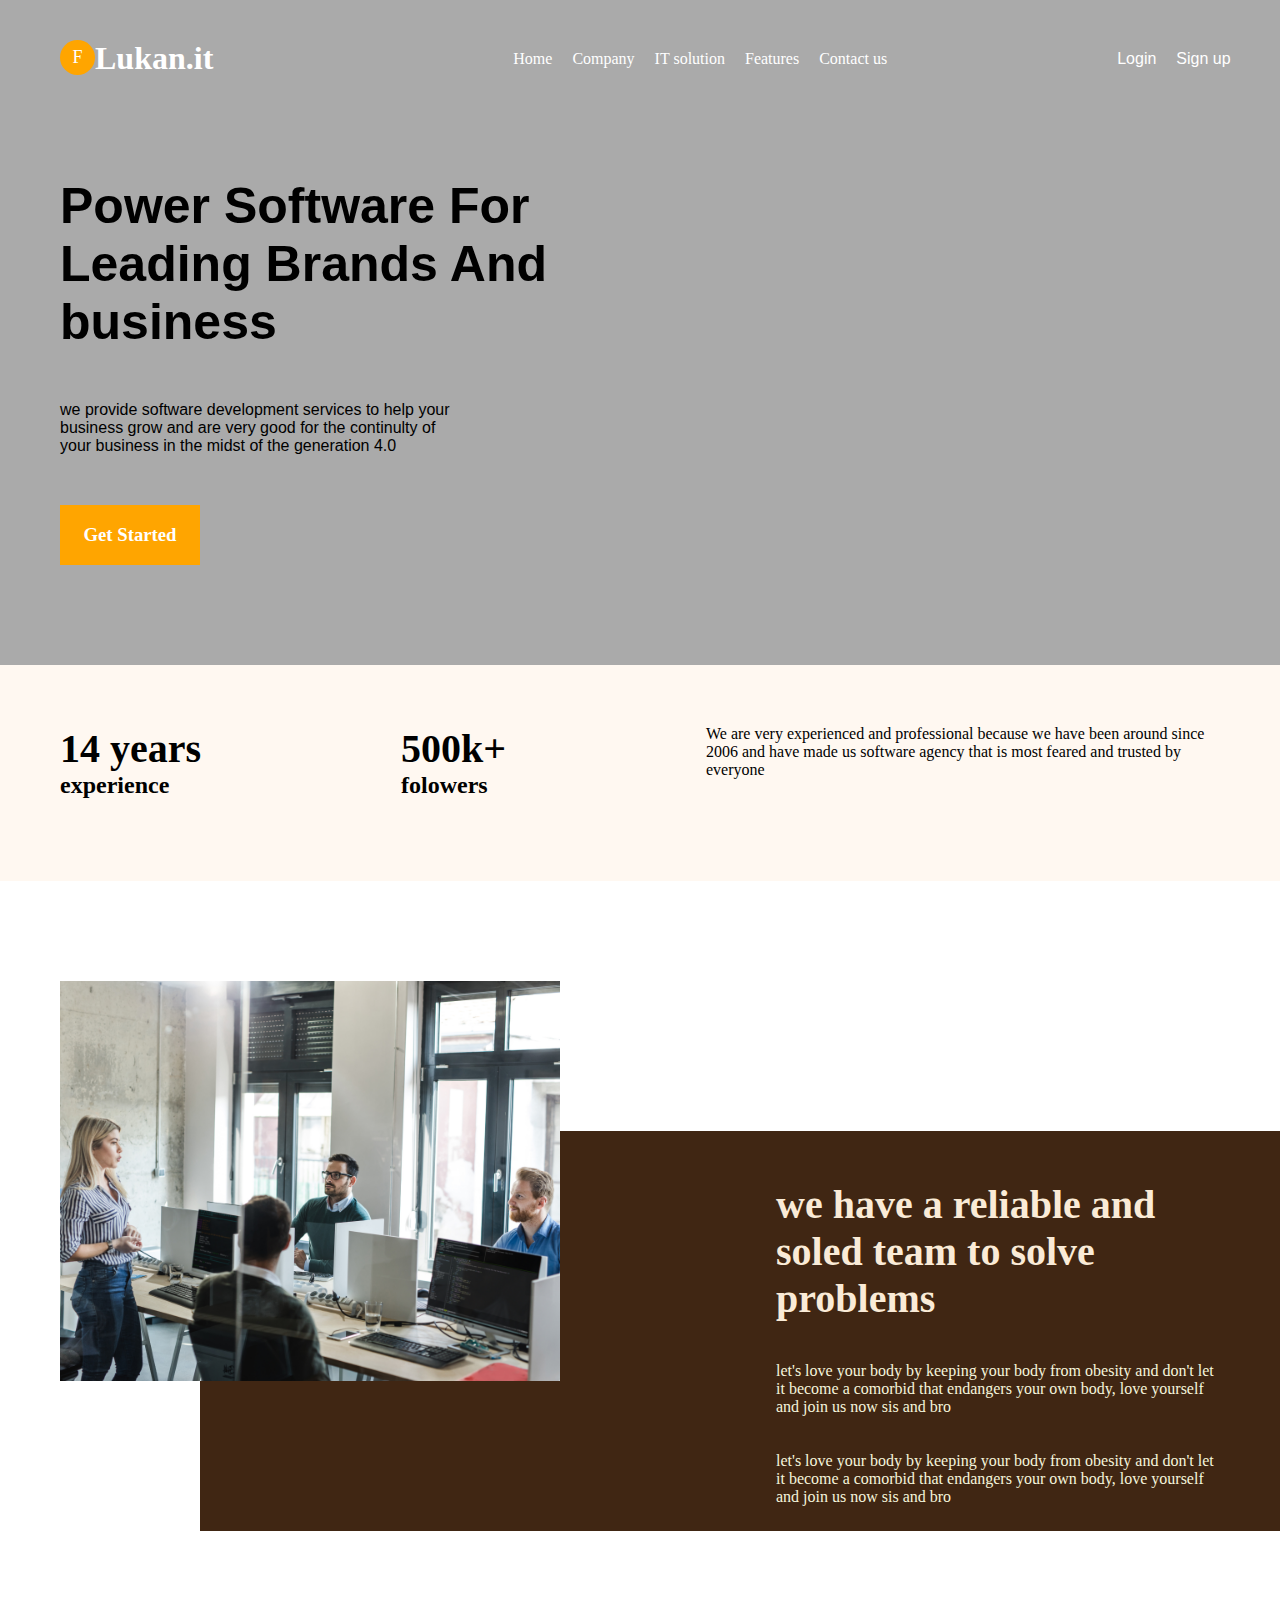
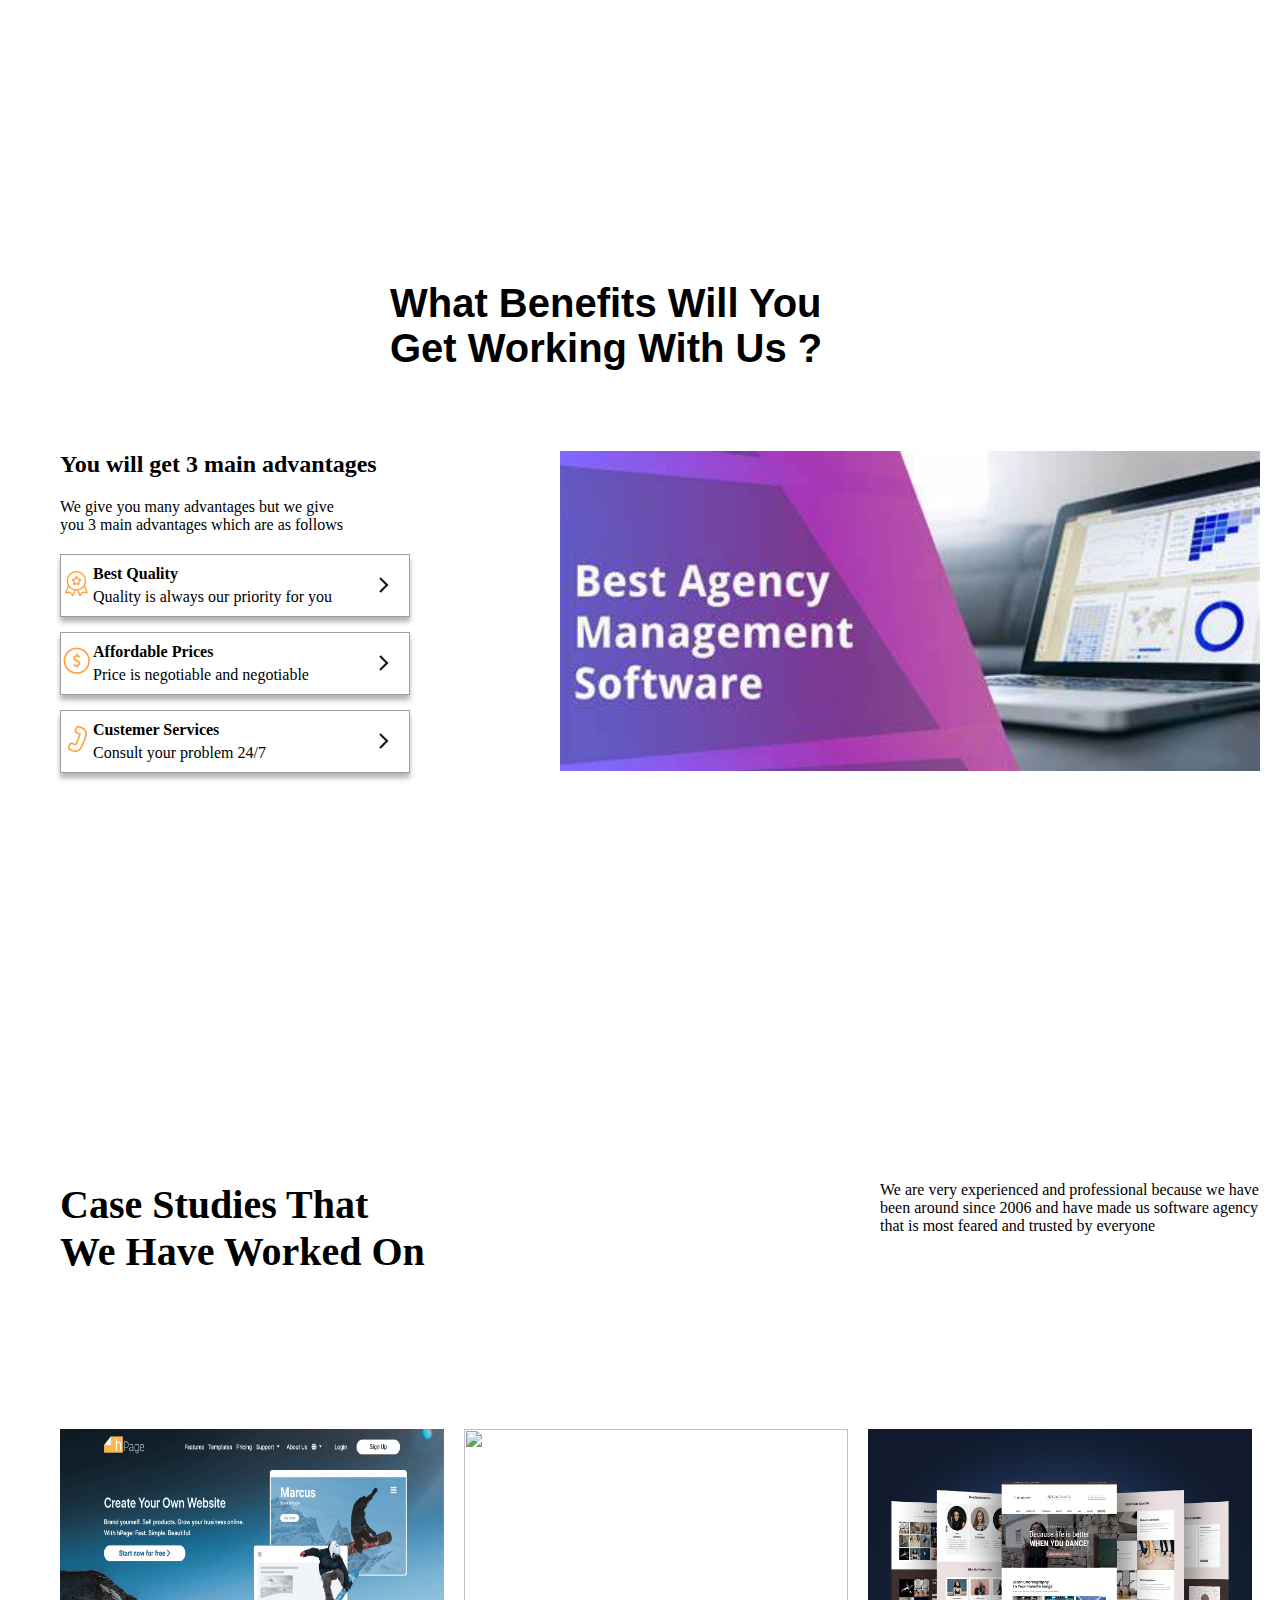
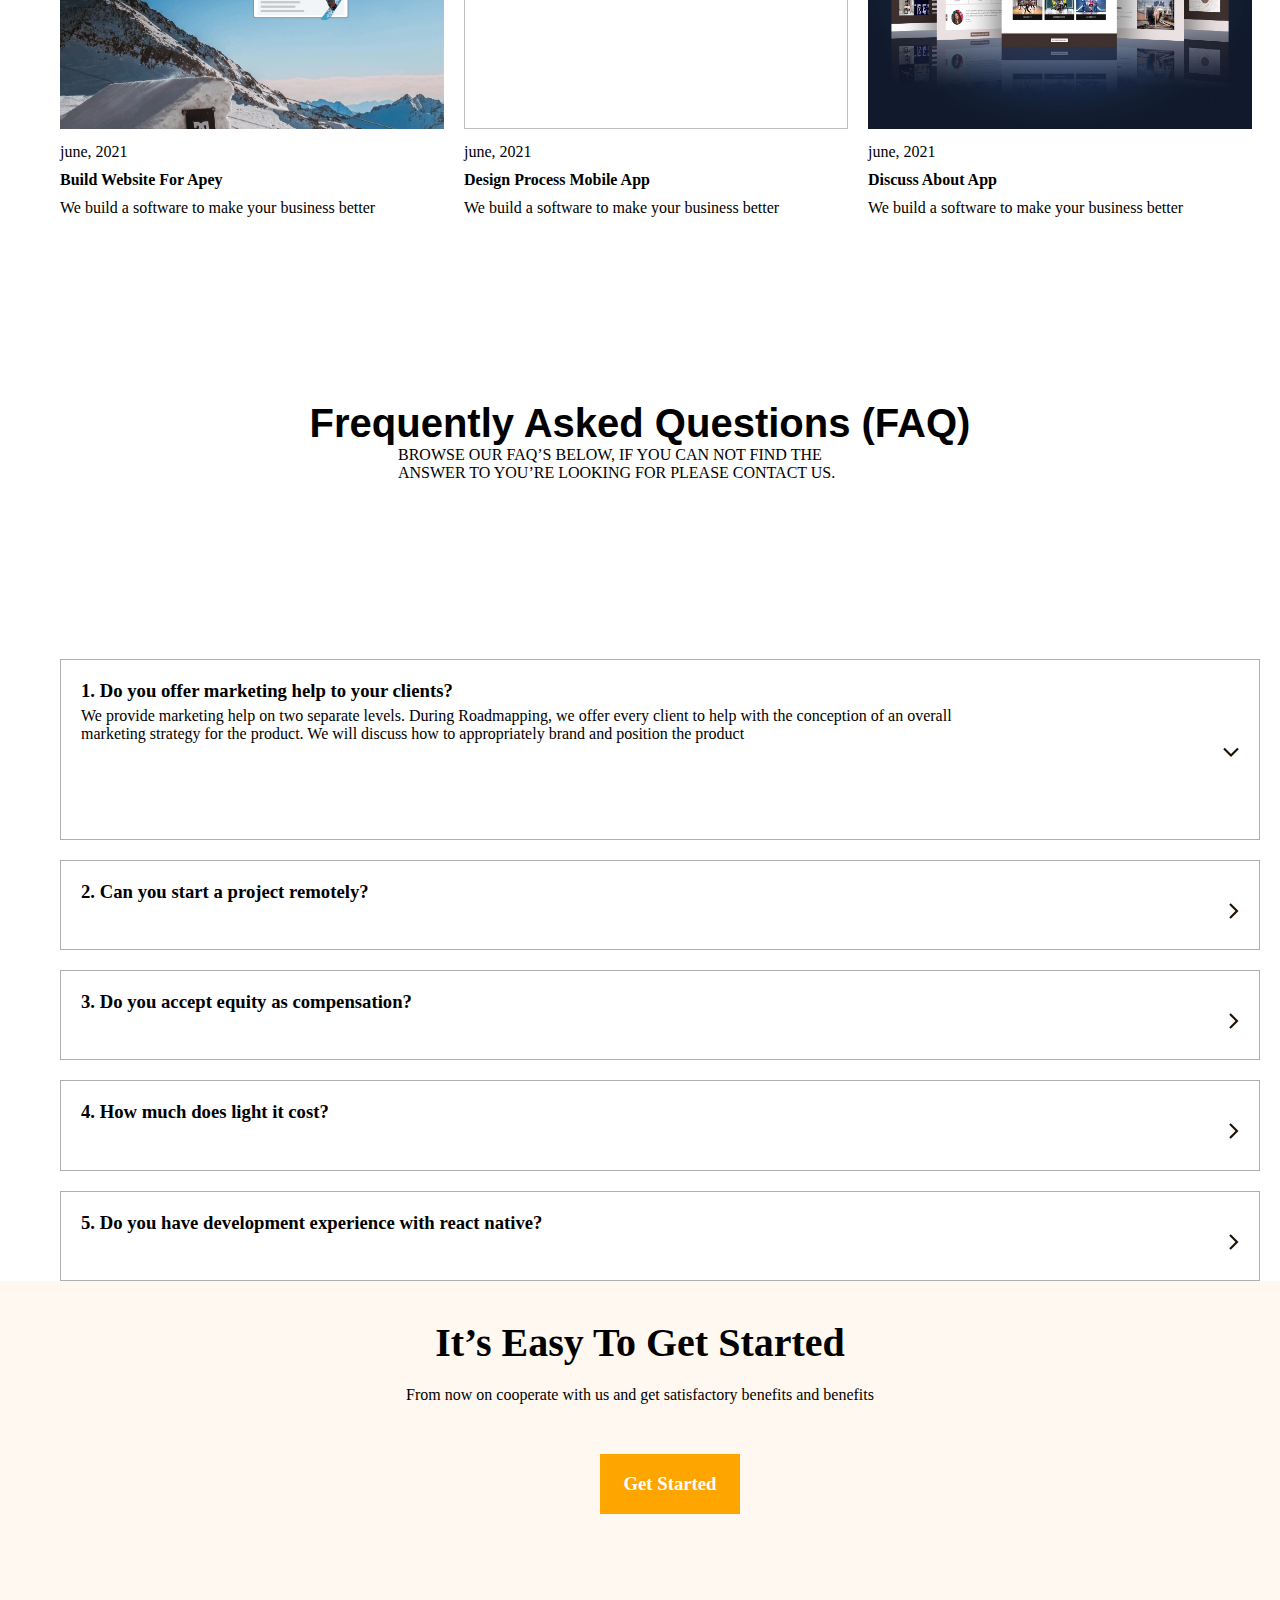
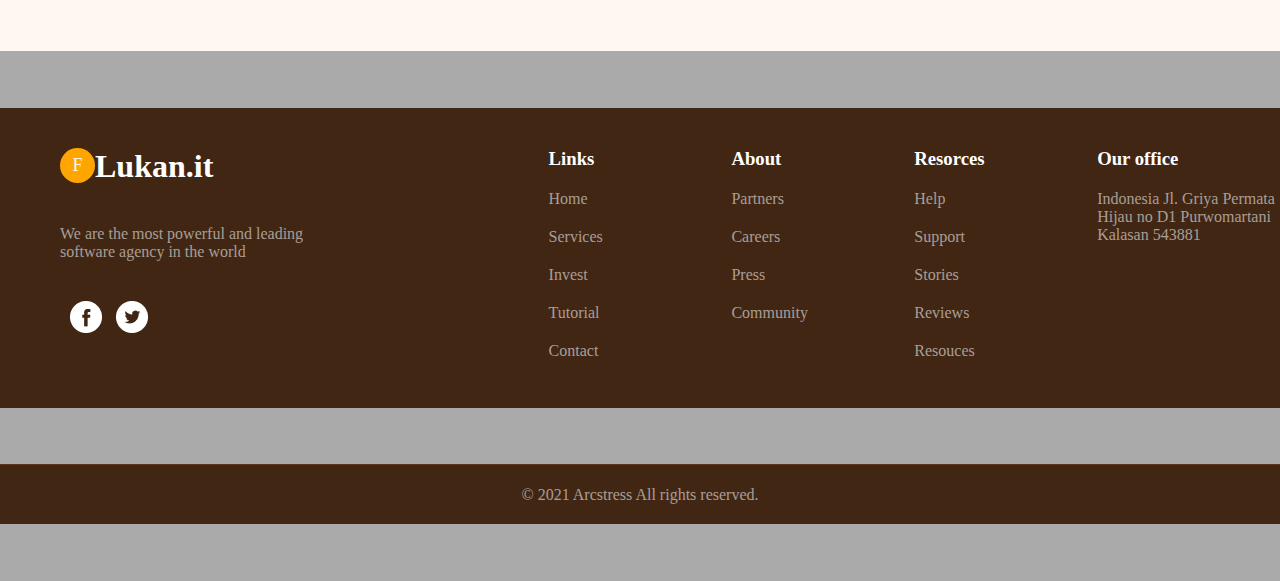
==== index.html @ 7aea6459 "create Software Agency Landing Page" ====
<!DOCTYPE html>
<html lang="en">
<head>
    <meta charset="UTF-8">
    <meta http-equiv="X-UA-Compatible" content="IE=edge">
    <meta name="viewport" content="width=device-width, initial-scale=1.0">
    <title></title>
    <link rel="stylesheet" href="style.css">
</head>
<body>
  <header>
    <div class="header">
       <div class="logo">  
           <div> <a href="">F</a></div>
          <a href=""><h1>Lukan.it</h1></a>
       </div>
        <div class="nav">
          <nav>
            <div>
              <ul>
                <a href=""><li>Home</li></a>
                <a href=""><li>Company</li></a>
                <a href=""><li>IT solution</li></a>
                <a href=""><li>Features</li></a>
                <a href=""><li>Contact us</li></a>
              </ul>
            </div>
           </nav>
         </div>
             <div class="login">
                  <ul>                    
                    <a href=""><li>Login</li></a>                
                    <a href=""><li>Sign up</li></a>                 
                  </ul>
             </div>
   
   </div>
  </header>
  <section>
     <div class="text">
        <h1>Power Software For Leading Brands And business</h1>
        <p>we provide software development services to help your
            business grow and are very good for the continulty of your business in the midst of the generation 4.0
        </p>
     </div>
     <div class="for-mobile-video">
         <div class="button-started">
            <a href=""><h3>Get Started</h3></a>
         </div>
         <div class="video">
            <a href=""> <h3>Watch video</h3></a>
         </div>
    </div>
  </section>

  <section>
    <div class="info">
      <div>
        <h1>14 years</h1>
        <h2>experience</h2>
      </div>
      <div class="followers">
        <h1>500k+</h1>
        <h2>folowers</h2>
      </div>
      <div>
        <p>
            We are very experienced and professional because we
            have been around since 2006 and have made us software agency that is most feared and trusted by everyone
        </p>
      </div>
   </div>
  </section>

  <!-- page 2 -->
  <section>
   <div class="page-2">
       <div class="first-img">
          <img src="images/Software-Agency.png" alt="agency">
       </div>
     <div class="brown-page">
       <div>
        <h1>
            we have a reliable and soled team to solve problems
        </h1>
        <p>
            let's love your body by keeping your body from obesity and
            don't let it become a comorbid that endangers your own body,
            love yourself and join us now sis and bro
        </p>
        <br>
        <br>
        <p>
            let's love your body by keeping your body from obesity and
            don't let it become a comorbid that endangers your own body,
            love yourself and join us now sis and bro
        </p>
      </div>
    </div>

   </div>
  </section>

<!-- page 3 -->
  <section>
    <div class="page-3">
      <div class="software-image-mobile">
        <img src="images/best agece.jpg" alt="software">
      </div> 
          <div class="title-of-benefits">
            <div>
              <h1>What Benefits Will You Get Working With Us ?</h1>
            </div>
          </div>
        
    <div class="box">  
     
      <div class="advantages">
             <div class="advantages-for-p">
              <h3>You will get 3 main advantages</h3>
              <p>We give you many advantages but we give
                 you 3 main advantages which are as follows</p>
              </div>
          <div >
            <div class="rectagle">
              
                <div>
                <a href=""><img src="images/star.png" alt="star"></a>
                </div>
                <div>
                  <a href="">
                   <h4>Best Quality</h4>
                   <p>Quality is always our priority for you</p>
                  </a>
                </div>
                <div class="vector">
                <a href=""><img src="images/Vector 20.png" alt="vector"></a>
                </div>
              
            </div>
            <div class="rectagle">
              <div>
                <a href=""><img src="images/$.png" alt="$"></a>
              </div>
              <div>
                  <a href="">
                   <h4>Affordable Prices</h4>
                   <p>Price is negotiable and negotiable</p>
                  </a>
              </div>
              <div class="vector">
                <a href=""><img src="images/Vector 20.png" alt="vector"></a> 
              </div>

            </div>

            <div class="rectagle">
              <div>
               <a href=""><img src="images/phone.png" alt="phone"></a>
              </div>
              <div>
                <a href="">
                   <h4>Custemer Services</h4>
                   <p>Consult your problem 24/7</p>
                </a>  
              </div>
              <div class="vector">
                 <a href=""><img src="images/Vector 20.png" alt="vector"></a>
              </div>
            </div>
      </div>
              <div class="software-image">
                   <img src="images/best agece.jpg" alt="software">
              </div>
     </div> 
    </div>
  </section>
<!-- page 4 -->
  <section>
     <div class="page-4">
       <div class="page-4-title">
          <div>
            <h1>Case Studies That We Have Worked On</h1>
          </div>
          <div>
            <p>We are very experienced and professional because we
            have been around since 2006 and have made us software agency that is most feared and trusted by everyone</p>
          </div>
       </div>
      <div class="case-that-worked-on">
          <div>
            <div>
              <img src="images/apey.png" alt="">
            </div>
           <div>
              <p>june, 2021</p>
              <h4>Build Website For Apey</h4>
              <p>We build a software to make your business better</p>
           </div>
         </div>

         <div>
          <div><img src="images/mobileapp.jpg" alt=""></div>
          <div>
             <p>june, 2021</p>
             <h4>Design Process Mobile App</h4>
             <p>We build a software to make your business better</p>
          </div>
        </div>

        <div>
          <div><img src="images/discuss app.jpg" alt=""></div>
          <div>
             <p>june, 2021</p>
             <h4>Discuss About App</h4>
             <p>We build a software to make your business better</p>
          </div>
        </div>
      </div>
     </div>
  </section>
  <!-- page 5 -->
  <section>
       <div class="page-5">
          <div class="page-5-title">
             <h1>Frequently Asked Questions (FAQ)</h1>
             <p>BROWSE OUR FAQ’S BELOW, IF YOU CAN NOT FIND THE ANSWER TO YOU’RE LOOKING FOR PLEASE CONTACT US.</p>
          </div>
          <div class="questions-box">
              <div class="question-1">
                <h3>1. Do you offer marketing help to your clients?</h1>
                <p>We provide marketing help on two separate levels. During Roadmapping, we offer every client to help with the conception
                  of an overall marketing strategy for the product. We will discuss how to appropriately brand and position the product</p>
                  <span>
                    <a href=""><img src="images/Vector 21.png" alt=""></a>
                  </span>
              </div>
              <div class="question-1">
                <h3>2. Can you start a project remotely?</h3>
                 <span>
                  <a href=""><img src="images/Vector 20.png" alt=""></a>
                 </span>               
              </div>
              <div class="question-1">
                <h3>3. Do you accept equity as compensation?</h3>
                <span>
                  <a href=""><img src="images/Vector 20.png" alt=""></a>
                </span>
              </div>
              <div class="question-1">
                <h3>4. How much does light it cost?</h3>
                <span>
                  <a href=""><img src="images/Vector 20.png" alt=""></a>
                </span>
              </div>
              <div class="question-1">
                <h3>5. Do you have development experience with react native?</h3>
                <span>
                  <a href=""><img src="images/Vector 20.png" alt=""></a>
                </span>
              </div>
          </div>
       </div>
  </section>
  <!-- page 6 -->
  <section>
      <div class="page-6">
         <div class="page-6-title">
            <h1>It’s Easy To Get Started</h1>
            <p>
              From now on cooperate with us and get satisfactory
                         benefits and benefits
            </p>
            <div class="button-started">
              <a href=""><h3>Get Started</h3></a>
            </div>
         </div>
         
             <div class="footer">
                <div>
                   <div>
                    <div class="logo-2">                    
                      <div>F</div>
                      <h1>Lukan.it</h1>                  
                    </div>
                    <div class="logo-2-paragraph">
                      <p>We are the most powerful and leading software agency in the world</p>
                     </div> 
                   </div>
                   <div class="social-tag">
                      <img src="images/Facebook.png" alt="">
                      <img src="images/Combined Shape.png" alt="">
                      <img src="" alt="">
                      <img src="" alt="">
                   </div>
                </div>
                <div class="links">
                    <h3>Links</h3>
                    <p>Home</p>
                    <p>Services</p>
                    <p>Invest</p>
                    <p>Tutorial</p>
                    <p>Contact</p>
                </div>
                <div class="about">
                  <h3>About</h3>
                  <p>Partners</p>
                  <p>Careers</p>
                  <p>Press</p>
                  <p>Community</p>
                </div>
                <div class="resorces">
                  <h3>Resorces</h3>
                  <p>Help</p>
                  <p>Support</p>
                  <p>Stories</p>
                  <p>Reviews</p>
                  <p>Resouces</p>
                </div>
                <div class="office-address">
                  <h3>Our office</h3>
                  <p>Indonesia
                    Jl. Griya Permata Hijau no D1 Purwomartani Kalasan 543881</p>
              
                </div>
             </div>   

             <div class="last-footer">
              <p>© 2021 Arcstress All rights reserved.</p>
            </div>
      </div>
    
        
     

  </section>

    
</body>
</html>
---- style.css ----
*{
    margin: 0;
    padding: 0;
    box-sizing: border-box;
}
body {
  background-color: #AAAAAA; 
  overflow-x: hidden;
}

.header {
    position: relative;
    display: flex;
    width: 100%  ;
  
}

.logo div {
    border-radius: 50px ;
    width: 35px;
    height: 35px;
    background-color: orange;
    display: flex;
    justify-content: center;
    align-items: center;
    margin-left: 60px;
    color: #FFF8F1;
    font-size: 18px;
}

.logo {
    display: flex;
    flex-direction: row;
    margin-top: 40px;
    position: relative;
    
}
.logo h1 {
    color: #Ffffff;
  }
  .logo a {
    color: white;
    text-decoration: none;
  }


.nav ul {
    display: flex;
    flex-direction: row;
    margin-top: 50px;
    margin-left: 300px;
    
   
}
.nav li {
    padding-right: 20px;
    list-style: none;
    color: white;  
}
.nav a {
    text-decoration: none;
}

.login {
    display: flex;
    margin-left: 210px;
}
.login li {
    padding-right: 20px;
    list-style: none;
    color: white;
    font-family:Verdana, Geneva, Tahoma, sans-serif;
    
}
.login a {
    text-decoration: none;
}
.login  ul {
    display: flex;
    flex-direction: row;
    margin-top: 50px;    
}

.text h1 {
    display: flex;
    font-size: 50px;
    font-family:Arial, Helvetica, sans-serif ;
    width: 550px ;
    margin-left: 60px;
    margin-top: 100px;
}
.text p {
    width: 400px;
    margin-left: 60px;
    margin-top: 50px;
    font-family: Arial, Helvetica, sans-serif;
}
.button-started {
     width: 140px;
     height: 60px;
     background-color: orange;
     display: flex;
     justify-content: center;
     align-items: center;
     margin-top: 50px;
     margin-left: 60px;
     text-decoration: none;
     margin-bottom: 100px;    
}
.button-started a {
    text-decoration: none;
}
.button-started h3 {
    color: white;
}
.video {
    display: none;
}

.info {
    display: flex;
    flex-direction: row;
    justify-content: space-between;
    padding-left: 60px;
    padding-top: 60px;
    width: 100%;
    background-color: #FFF8F1;
    padding-bottom: 60px;
    flex-wrap: wrap;
}
.info h1 {
    font-size: 40px;
    font-weight: bolder;
}


.info p {
    width: 514px;
    height: 96px;
    margin-right: 60px;
}

/*page 2*/

.page-2 {
   
    height: 100vh;
    display: flex;
    position: relative;
    background-color:white;
}


.first-img img {
    width: 500px;
    height: 400px;
    position: absolute;
    margin-left: 60px;
    margin-top: 100px;
    object-fit: cover;
   
}
.brown-page {
    width: 100%;
    height: 400px;
    background-color: #402613;
    display: flex;
    justify-content: flex-end;
    margin-top: 250px;
    margin-left: 200px;  
}
.brown-page div {
    width:444px;
    margin-right: 60px;
}
.brown-page h1 {
    font-size: 40px;
    font-weight: bold;
    margin-top: 50px;
    color: antiquewhite;
    margin-bottom: 40px;
}
.brown-page p {
    color: beige;
}

/*page 3*/
.page-3  {
   position: relative;
   display: flex;
   height: 100vh;
   flex-wrap: wrap;
   background-color: white;
   flex-direction: column;
}

.title-of-benefits {
    display: flex;
    justify-content: center;
    width: 100%;
    height: 120px;
}

.title-of-benefits div {
    width: 500px;
    height: 120px;
    margin-top: 100px;

}
.title-of-benefits h1 {
    font-size:40px;
    font-weight: bold;
    font-family: Arial, Helvetica, sans-serif;
}
.box {
    display: flex;
    flex-direction: row;
}


.software-image {
    display: flex;
    position: absolute;
    margin-left: 500px;
    
}
.software-image img {
    width: 700px;
    height: 320px;
    object-fit: cover;
   
}
.software-image-mobile {
    display: none;
}
.advantages {
    display: flex;
    flex-direction: column;
    width: 400px;
    margin-left: 60px;
    margin-top: 150px;
}
.advantages h3 {
    font-size: 24px;
    width: 400px;
    margin-bottom: 20px;
}

.advantages-for-p {
    width: 300px;
    
    margin-bottom: 20px;
}

.rectagle {
    display: flex;
    flex-direction: row;
    border: 1px #9e9e9e solid ;
    margin-bottom: 15px;
    box-shadow: -0px 5px 5px rgba(0, 0, 0, 0.3);
    width: 350px;
    
}
.rectagle a {
    text-decoration: none;
}
.rectagle img {
    margin-top: 12px;
}
.vector {
    width: 100%;
    display: flex;
    justify-content: flex-end;
    margin-top: 10px;
    margin-right: 20px;
    
    
}

.rectagle h4{
    padding-top: 10px;
    padding-bottom: 5px;
    color: black;
    
}
.rectagle p {
    padding-bottom: 10px;
    color: black;
    width: 280px ;
}

/*page-4*/

.page-4 {
    position: relative;
    display: flex;
    height: 100vh;
    flex-wrap: wrap;
    background-color: white;
}
.case-that-worked-on img {
   width: 384px;
   height: 300px;
}

.case-that-worked-on{ 
    position: relative;
    display: grid;
    grid-template-columns: 1fr 1fr 1fr;
    grid-auto-rows: minmax(100px, auto);
    grid-gap: 20px;
    margin-left: 60px;
}


.case-that-worked-on p {
    margin-top: 10px;
    margin-bottom: 10px;
}



.page-4-title {
    display: flex;
    flex-direction: row;
    margin-top: 100px;
}

.page-4-title h1 {
    font-size: 40px;
    font-weight: bold;
    width: 370px;
    margin-left: 60px;
}

.page-4-title p {
    width:380px;
    font-size: 16px;
    margin-left: 450px;
}
/*page-5*/
 .page-5 {
    position: relative;
    display: flex;
    height: 100vh;
    flex-wrap: wrap;
    background-color: white;
 }
 
 
 .page-5-title {
    display: flex;
    flex-direction: column;
    justify-content: center;
    align-items: center;
    width: 100%;
    height: 120px;
}

.page-5-title div {
    width: 500px;
    height: 120px;
    margin-top: 100px;

}
.page-5-title h1 {
    font-size:40px;
    font-weight: bold;
    font-family: Arial, Helvetica, sans-serif;
}
.page-5-title p {
    width:484px
}

.questions-box {
    display: grid;
    grid-template-rows: 2fr 1fr 1fr 1fr 1fr;
    grid-auto-rows: minmax(100px, auto);
    grid-gap: 20px;
    margin-left: 60px;
}
.questions-box div {
    border: 1px rgb(175, 175, 175) solid;
    width: 1200px;
}

.question-1 span {
    width: 100%;
    display: flex;
    justify-content: flex-end;
    align-items: center;
    padding-right: 20px;
}

.question-1 p {
    width: 900px;
    margin-left: 20px;
    margin-top: 5px;
    display: flex;
    align-items: center;
}
.question-1 h3{
    margin-left: 20px;
    margin-top: 20px;

}
/*page 6*/
.page-6 {
    position: relative;
    display: flex;
    height: 100vh;
    flex-wrap: wrap;
}

.page-6-title {
    background-color: #FFF8F1;
    width: 100%;
    height: 370px;
    display: flex;
    justify-content: center;
    align-items: center;
    flex-direction: column;
}
.page-6-title h1 {
   font-size: 40px;
   font-weight: bold;
   margin-bottom: 20px;
}

.footer {
    background-color: #402613;
    width: 100%;
    height: 300px;
    display: grid;
    grid-template-columns: 3fr 1fr 1fr 1fr 1fr;
    grid-auto-columns: minmax(100px, auto);
}



.logo-2 div {
    border-radius: 50px ;
    width: 35px;
    height: 35px;
    background-color: orange;
    display: flex;
    justify-content: center;
    align-items: center;
    margin-left: 60px;
    color: #FFF8F1;
    font-size: 18px;
}

.logo-2 {
    display: flex;
    flex-direction: row;
    margin-top: 40px;
    position: relative;
}
.logo-2 p {
    width: 200px;
}
.logo-2 h1 {
  color: #Ffffff;
}
.logo-2-paragraph {
    width: 300px;
    margin-top: 40px;
    margin-left: 60px;
    color: #ffffff8f ;
    margin-bottom: 40px;
}
.social-tag {
    margin-left: 60px;

}
.social-tag img {
    margin-left: 10px;
}


.links , .about, .resorces, .office-address {
    margin-top: 40px;
   

}
.links p ,.about p, .resorces p, .office-address p {
    padding-top: 20px;
    color: #ffffff8f;
}
.links h3 ,.about h3, .resorces h3, .office-address h3 {
    color: #Ffffff;
}

.last-footer {
    display: flex;
    justify-content: center;
    align-items: center;
    background-color: #AAAAAA;
    width: 100%;
    height: 60px;
    background-color: #402613;
    border-top: 1px  #925c3650 solid;
}
.last-footer p {
    color: #ffffff8f;
}

@media (max-width:1064px) {
    .nav {
        display: none;
    }
    .login {
        display: none;
    }
    .for-mobile-video {
        display: flex;
        flex-direction: row;
    }
    .video {
     width: 140px;
     height: 60px;
     border: 2px white solid;
     display: flex;
     justify-content: center;
     align-items: center;   
     margin-left: 60px;
     margin-top: 50px;
     text-decoration: none; 
    }
    .video a {
        text-decoration: none; 
        color: white;
    }
    .text h1 {
        width: 100%;
    }
    .followers {
        margin-right: 60px;
    }
    .info p {
       width: 100%;       
       margin-top:  50px;
    }
    
    .page-2 {
        width: 100%;
    }
    .first-img {
        width: 100%;
        position: absolute;
        display: flex;
        justify-content: center;
       
    }
    .first-img img {       
        width:80% ;
        height: 272px;
        margin-right: 40px;  
    }
    .brown-page  {
        margin-left: 0;
        width: 100%;
        
    }
    .brown-page h1 {
        margin-top: 150px;
        font-size: 28px;
        margin-left: 60px;
        margin-right: 60px;
    
    }
    .brown-page p {
        margin-left: 60px;
    }
    .brown-page p:last-child {
        display: none;
    }

   .title-of-benefits {
     margin-left: 60px;
   }
    .box {
        display: flex;
        flex-direction: column;
    }
    .title-of-benefits  {
        width: 400px ;
    }
   
    .title-of-benefits  h1{
        font-size: 25px;
        margin-top: 100px;
    }
   
    .software-image-mobile{
         width: 100%;
         display: flex;
         margin-left: 60px;
         position: absolute;
         margin-bottom: 400px;
    }
    .software-image-mobile  img{
        width: 80%;
        height: 270px;
        
    }
    .software-image  {
        display: none;
    }
        
    .advantages-for-p h3 {
        display: none;
    }
    .title-of-benefits {
        margin-top: 80px;
        height: 110px;
    }
    .adavantage h3 {
        margin-top: 0px;
    }
    .page-4-title {
        display: flex;
        flex-direction: column;
        margin-top: 30px;
    }
    .page-4-title p {
       margin-left: 60px;
       margin-top: 20px;
       width: 70%;
    }

    
    

}
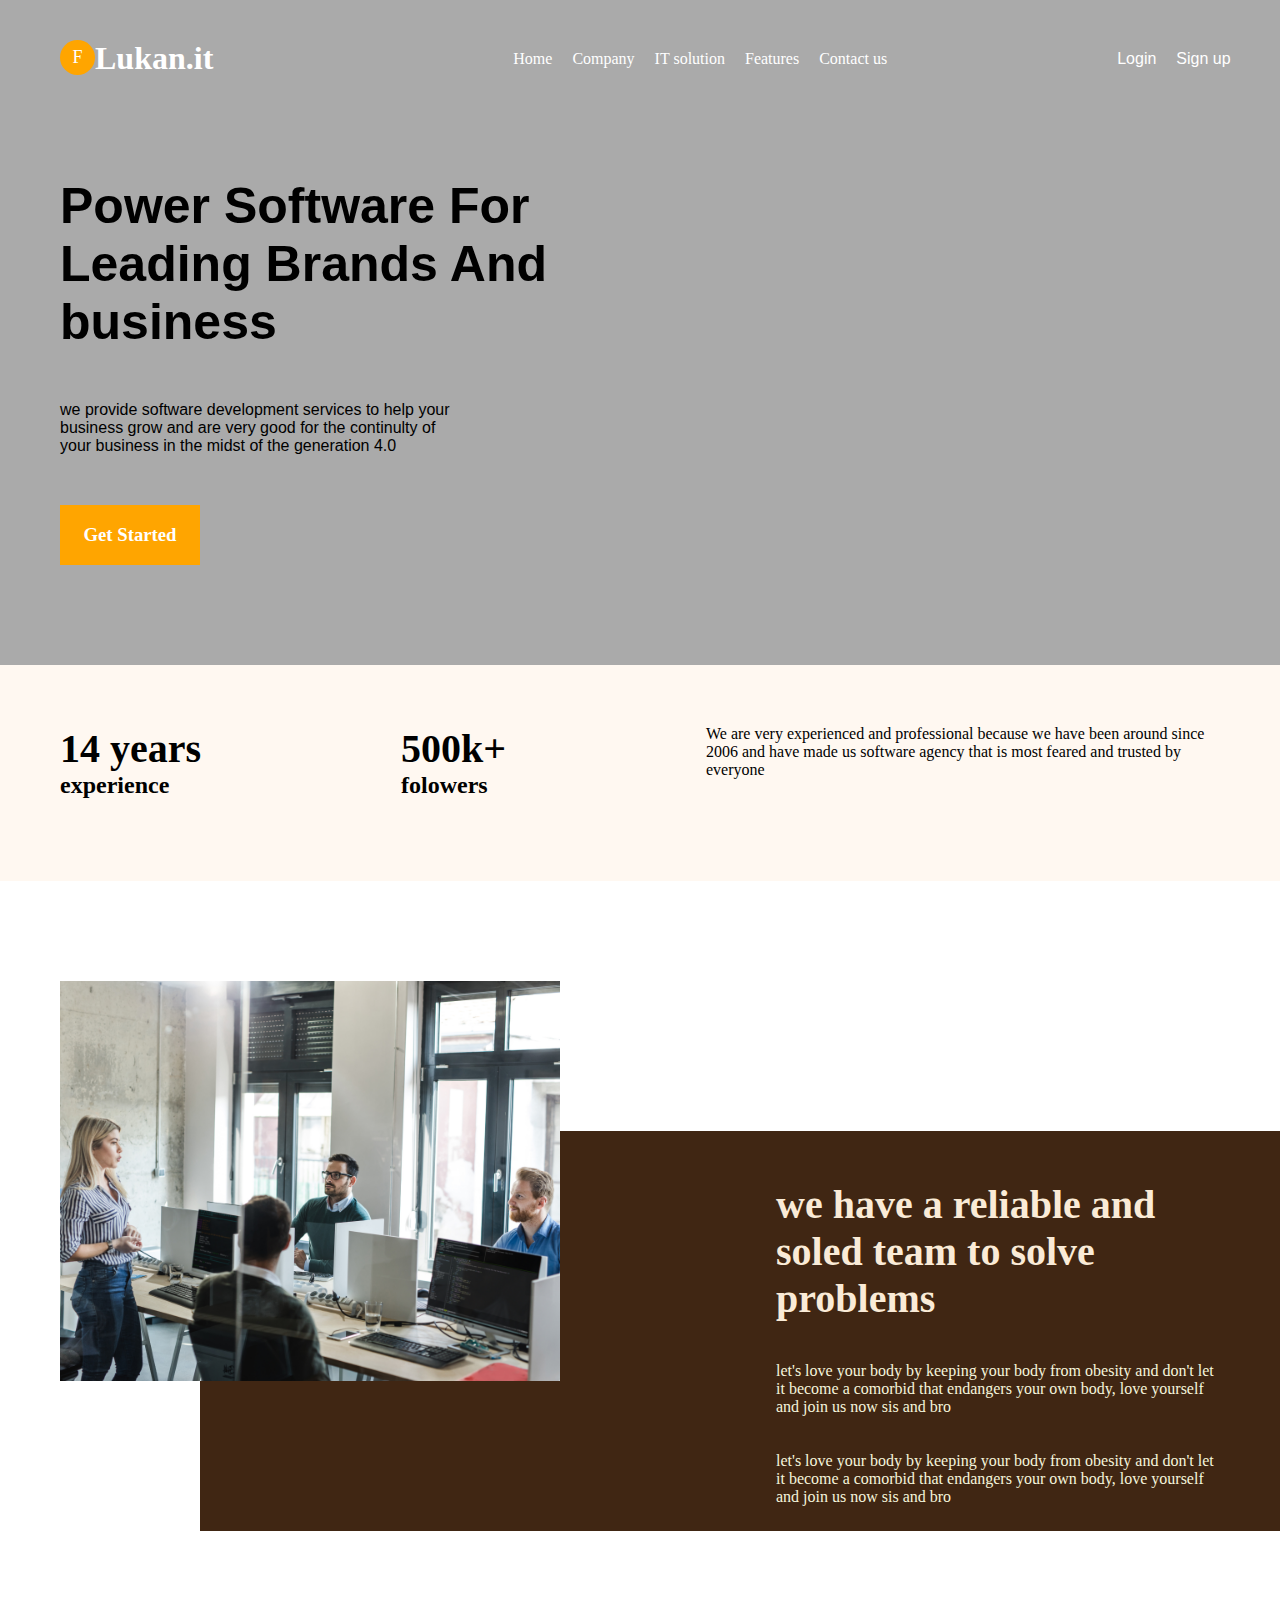
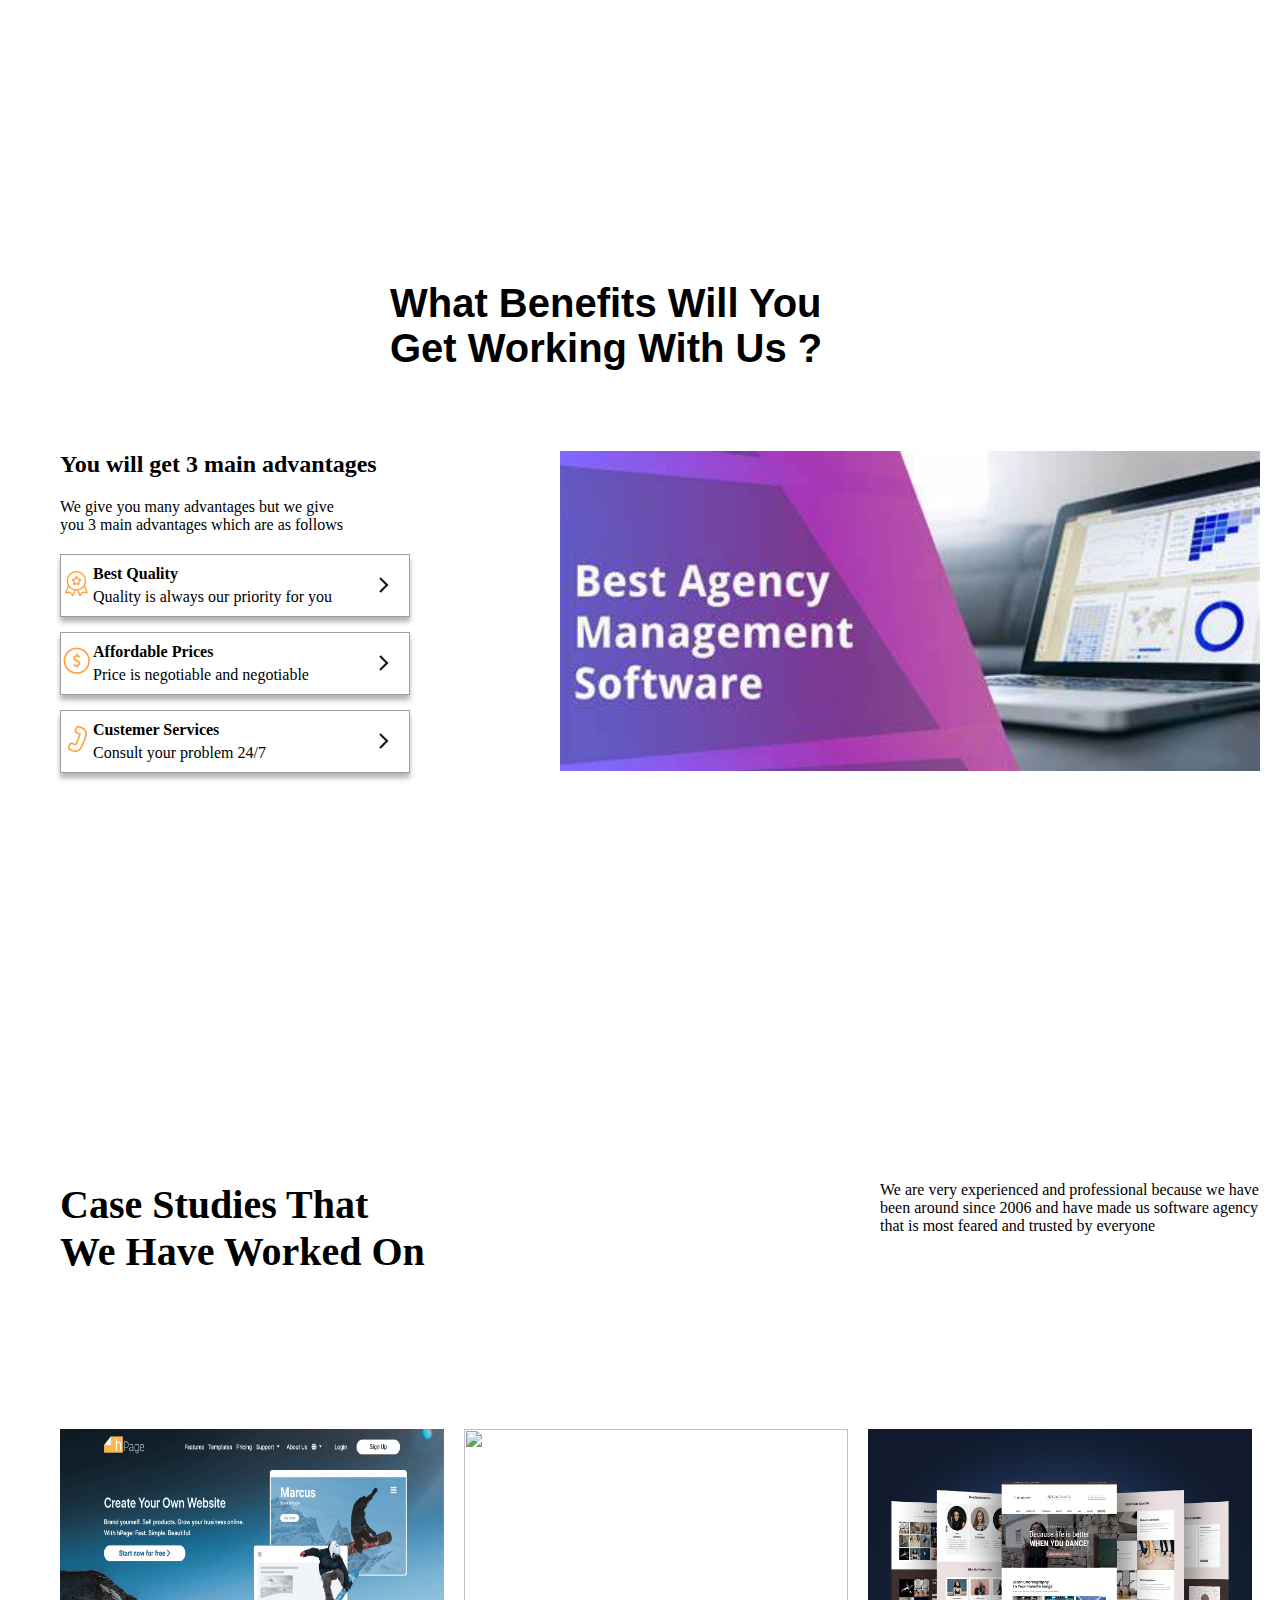
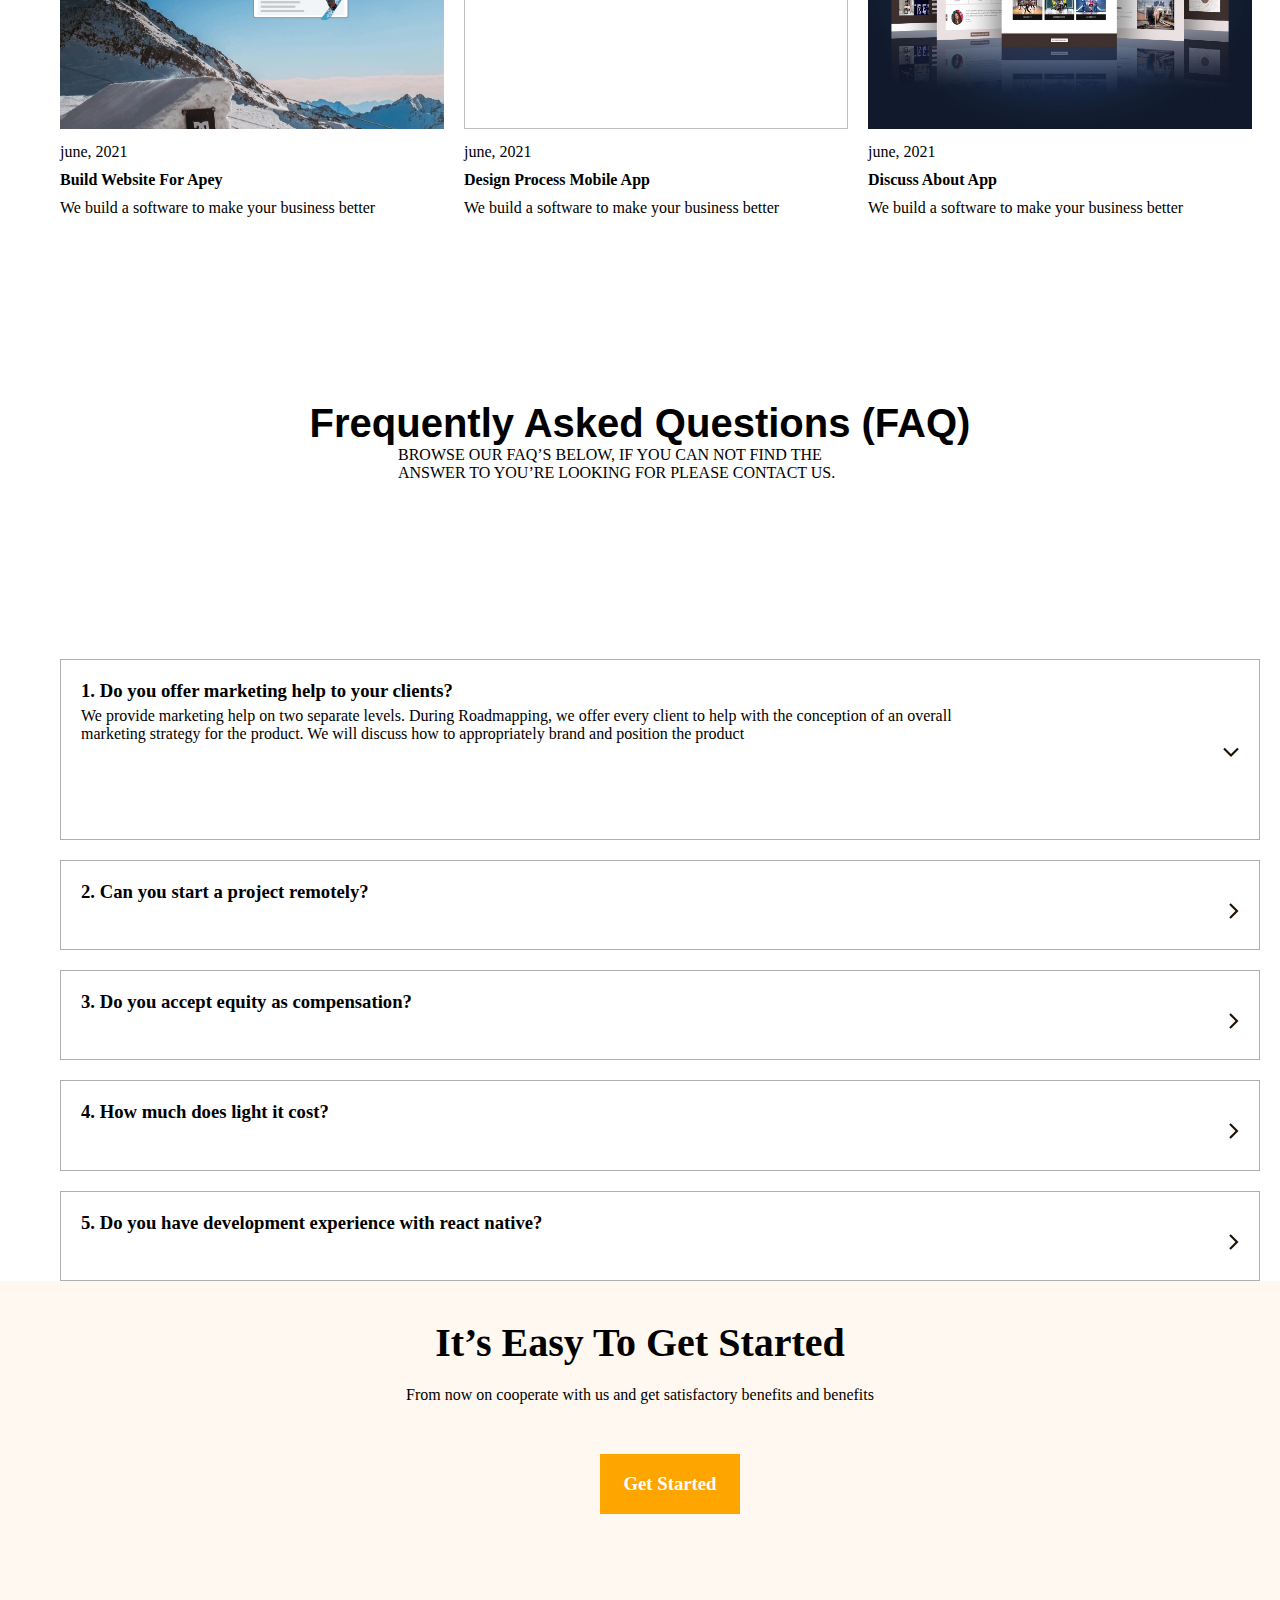
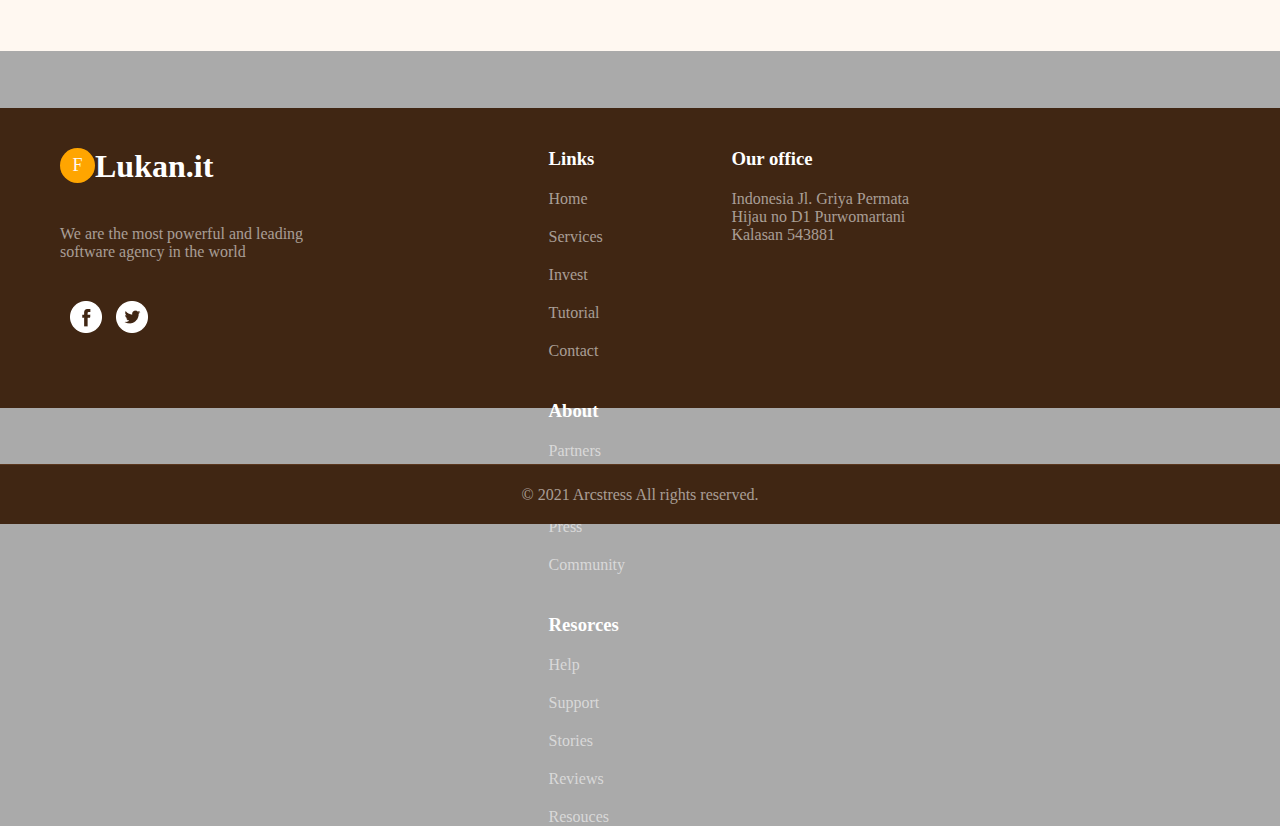
==== commit c9ef0fea: "create weather app" ====
--- a/index.html
+++ b/index.html
@@ -6,33 +6,48 @@
     <meta name="viewport" content="width=device-width, initial-scale=1.0">
     <title></title>
     <link rel="stylesheet" href="style.css">
+
 </head>
 <body>
-  <header>
-    <div class="header">
+  <header> 
+       
+    <div class="header">          
        <div class="logo">  
            <div> <a href="">F</a></div>
           <a href=""><h1>Lukan.it</h1></a>
-       </div>
-        <div class="nav">
-          <nav>
+       </div>       
+        <div class="nav">          
+          <nav>           
             <div>
               <ul>
-                <a href=""><li>Home</li></a>
-                <a href=""><li>Company</li></a>
-                <a href=""><li>IT solution</li></a>
-                <a href=""><li>Features</li></a>
-                <a href=""><li>Contact us</li></a>
+                <a href="#"><li>Home</li></a>
+                <a href="#"><li>Company</li></a>
+                <a href="#"><li>IT solution</li></a>
+                <a href="#"><li>Features</li></a>
+                <a href="#"><li>Contact us</li></a>
               </ul>
             </div>
            </nav>
          </div>
              <div class="login">
                   <ul>                    
-                    <a href=""><li>Login</li></a>                
-                    <a href=""><li>Sign up</li></a>                 
+                    <a href="file:///C:/Users/n_inu/Documents/GitHub/final-project/sign%20up%20form/signup.html"><li>Login</li></a>                
+                    <a href="file:///C:/Users/n_inu/Documents/GitHub/final-project/sign%20up%20form/signup.html"><li>Sign up</li></a>                 
                   </ul>
              </div>
+             <div class="mobile-nav">
+              <div id="burger-menu">
+                <span></span>
+              </div>     
+              <div id="menu">
+                  <ul>
+                    <li><a href="#">Home</a></li>
+                    <li><a href="#">Company</a></li>
+                    <li><a href="#">It solution</a></li>
+                    <li><a href="#">Features</a></li>
+                    <li><a href="#">Contact us</a></li>           
+                  </ul>
+            </div>
    
    </div>
   </header>
@@ -294,6 +309,7 @@
                       <img src="" alt="">
                    </div>
                 </div>
+              <div class="linkandresorces">
                 <div class="links">
                     <h3>Links</h3>
                     <p>Home</p>
@@ -317,6 +333,7 @@
                   <p>Reviews</p>
                   <p>Resouces</p>
                 </div>
+              </div>
                 <div class="office-address">
                   <h3>Our office</h3>
                   <p>Indonesia
@@ -334,7 +351,14 @@
      
 
   </section>
-
+    <script src="script.js">
+      var burgerMenu = document.getElementById('burger-menu');
+var overlay = document.getElementById('menu');
+burgerMenu.addEventListener('click',function(){
+  this.classList.toggle("close");
+  overlay.classList.toggle("overlay");
+});
+    </script>
     
 </body>
 </html>--- a/style.css
+++ b/style.css
@@ -38,11 +38,20 @@
 .logo h1 {
     color: #Ffffff;
   }
-  .logo a {
+.logo a {
     color: white;
     text-decoration: none;
   }
 
+.mobile-nav {
+    display: none;
+}
+#menu {
+    display: none;
+}
+#burger-menu {
+    display: none;
+}
 
 .nav ul {
     display: flex;
@@ -433,7 +442,7 @@
     height: 300px;
     display: grid;
     grid-template-columns: 3fr 1fr 1fr 1fr 1fr;
-    grid-auto-columns: minmax(100px, auto);
+    grid-auto-columns:  (minmax(100px,auto));
 }
 
 
@@ -630,15 +639,139 @@
        width: 70%;
     }
 
-    
-    
-
-}
-
-
-
-    
-
-
-
-
+    /*navigation*/
+     
+    .mobile-nav {
+        display: flex;
+        width: 100%;
+        justify-content: flex-end;
+        margin-right: 60px;
+    }
+    #menu {
+        display: flex;
+    } 
+    #burger-menu {      
+        display: flex;
+        cursor: pointer;
+        height: 27px;
+        width: 27px;      
+        margin-top: 50px;        
+        overflow: visible;
+        position: relative;
+        z-index:2;
+      }
+      #burger-menu span,
+      #burger-menu span:before,
+      #burger-menu span:after {
+        background: #fff;
+        display: block;
+        height: 4px;
+        opacity: 1;
+        position: absolute;
+        transition: 0.3s ease-in-out;
+      }
+      #burger-menu span:before,
+      #burger-menu span:after {
+        content: "";
+      }
+      #burger-menu span {
+        right: 0px;
+        top: 13px;
+        width: 27px;
+      }
+      #burger-menu span:before {
+        left: 0px;
+        top: -10px;
+        width: 16px;
+      }
+      #burger-menu span:after {
+        left: 0px;
+        top: 10px;
+        width: 20px;
+      }
+      
+      #burger-menu.close span {
+        transform: rotate(-45deg);
+        top: 13px;
+        width: 27px;
+      }
+      #burger-menu.close span:before {
+        top: 0px;
+        transform: rotate(90deg);
+        width: 27px;
+      }
+      #burger-menu.close span:after {
+        top: 0px;
+        left:0;
+        transform: rotate(90deg);
+        opacity:0;
+        width:0;
+      }
+      
+      #menu{
+        z-index:1;
+        min-width:100%;
+        min-height:100%;
+        position: fixed;
+        top:0;
+        height:0;
+        visibility: hidden;
+        opacity: 0;
+        text-align:center;
+        justify-content: center;
+        padding-top:20px;
+        transition: all 0.3s ease-in-out;
+        
+      }
+      
+      #menu.overlay{
+        visibility: visible;
+        opacity: 1;
+        padding-top:100px;
+        background:rgba(0,0,0,0.5);
+      }
+      
+      #menu li{
+        list-style:none;
+      }
+      #menu a{
+        color:#fff;
+        display:block;
+        font-size: 32px;
+        margin-bottom:30px;
+        text-decoration:none;
+      }
+      .about {
+        display: none;
+      }
+      .footer {
+        display: flex;
+        flex-direction: column;
+        height: auto;
+      }
+      .linkandresorces {
+        display: flex;
+        flex-direction: row;
+        padding-left: 60px;
+      }
+      .resorces {
+        margin-left: 60px;
+      }
+      .office-address {
+         margin-left: 60px;
+      }
+      .office-address p {
+        width: 200px;
+      }
+    
+    
+
+}
+
+
+
+    
+
+
+
+
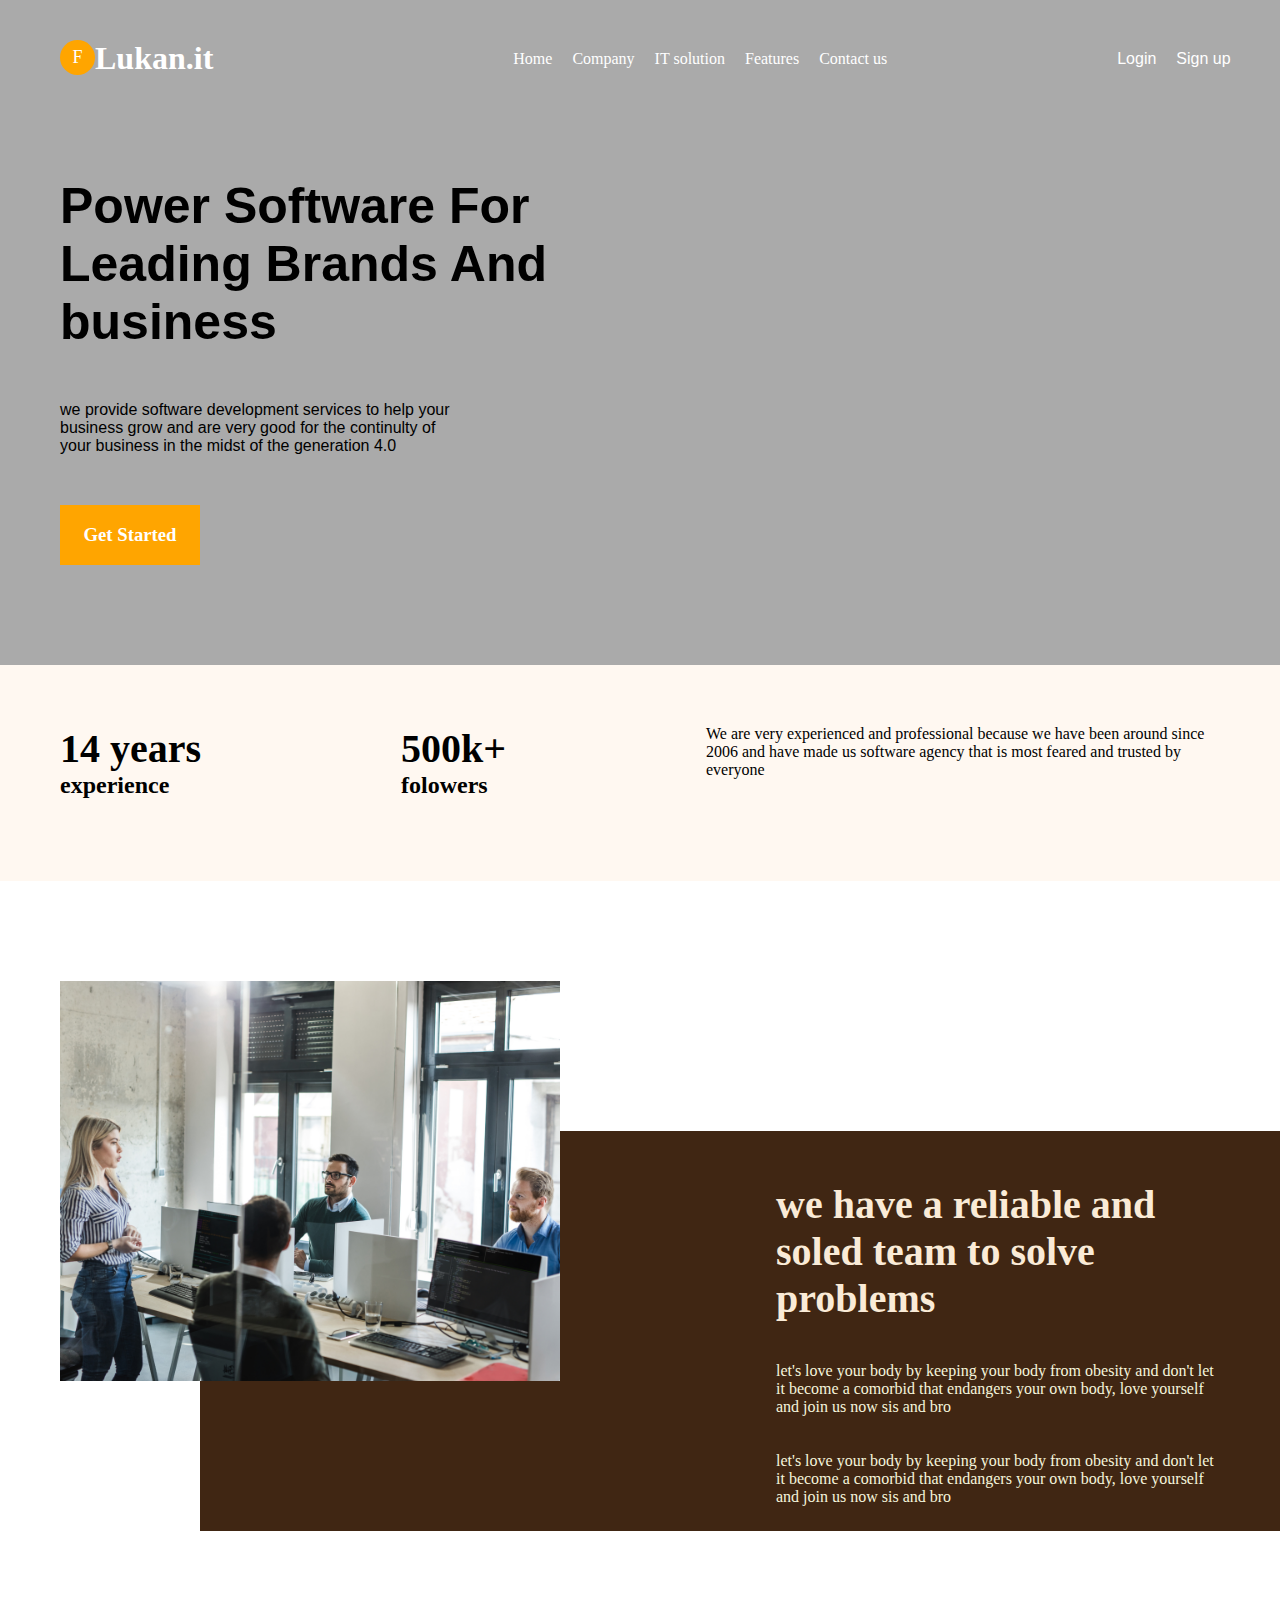
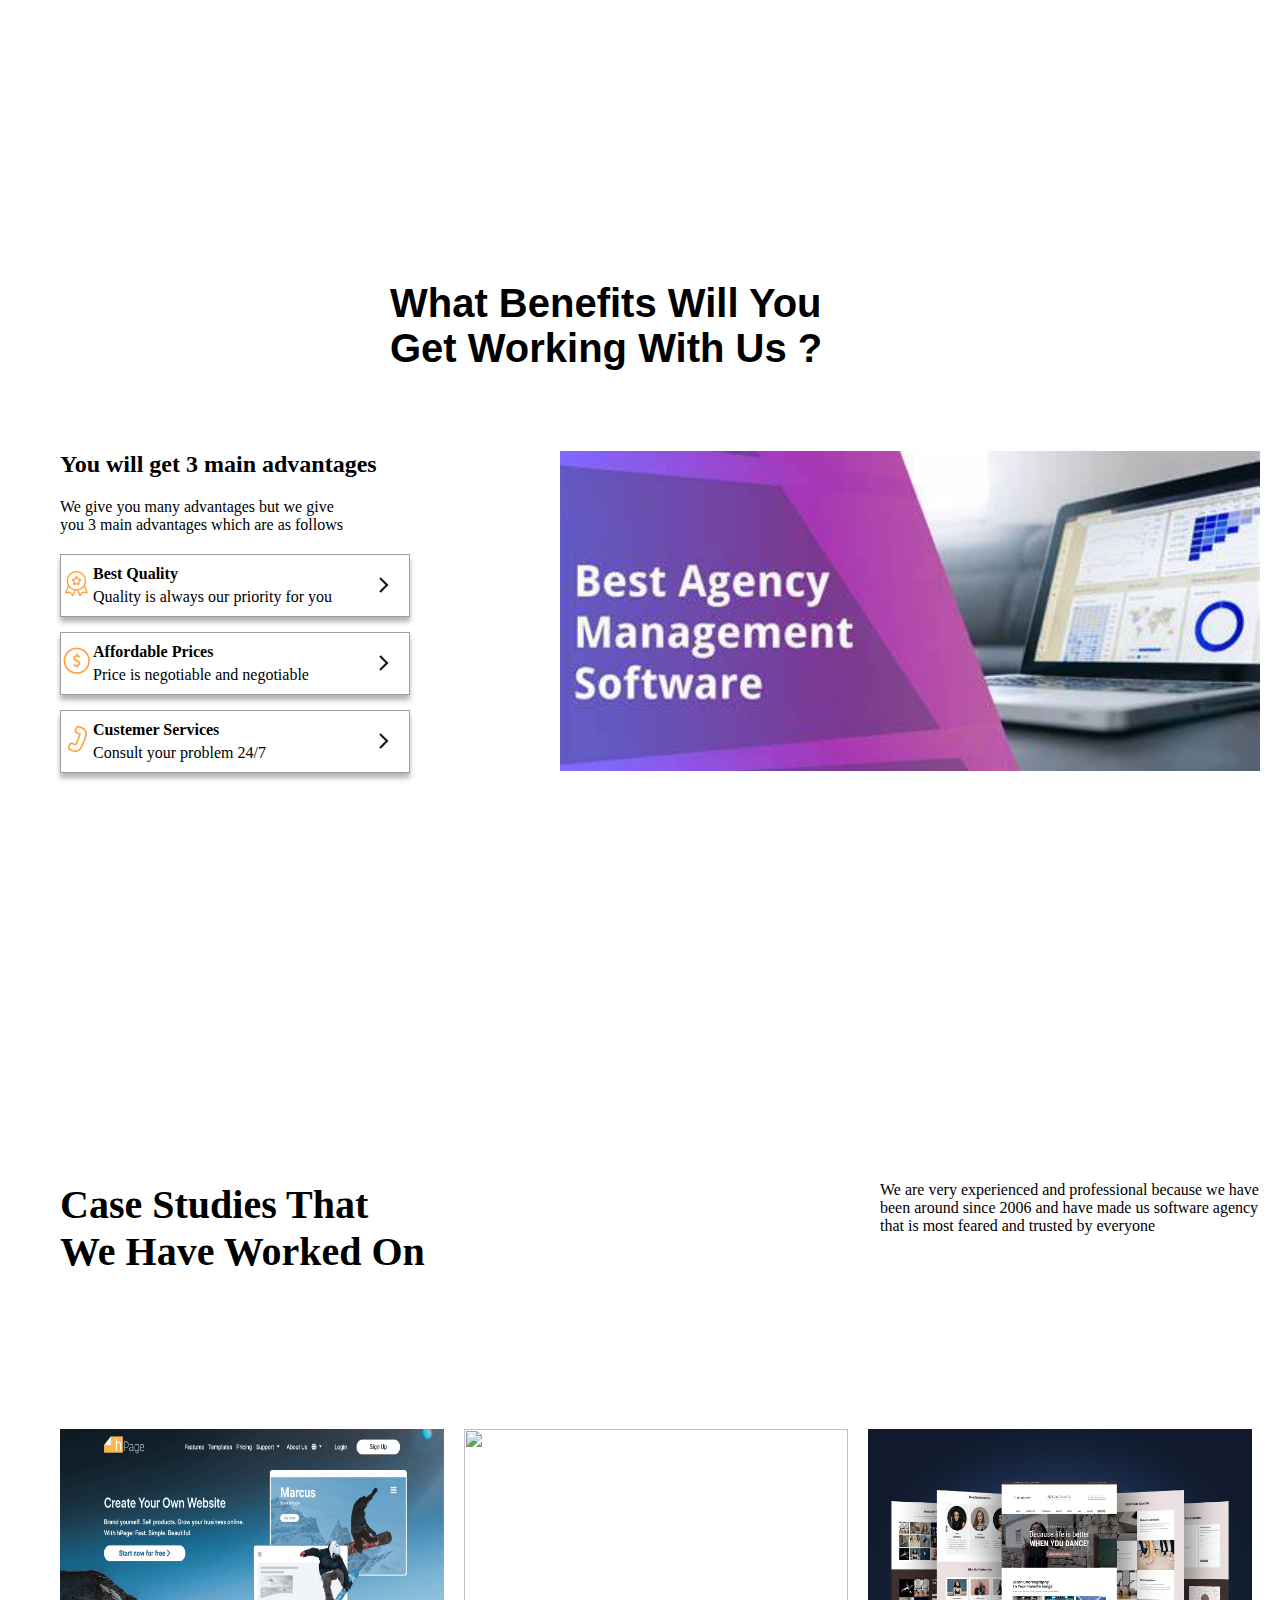
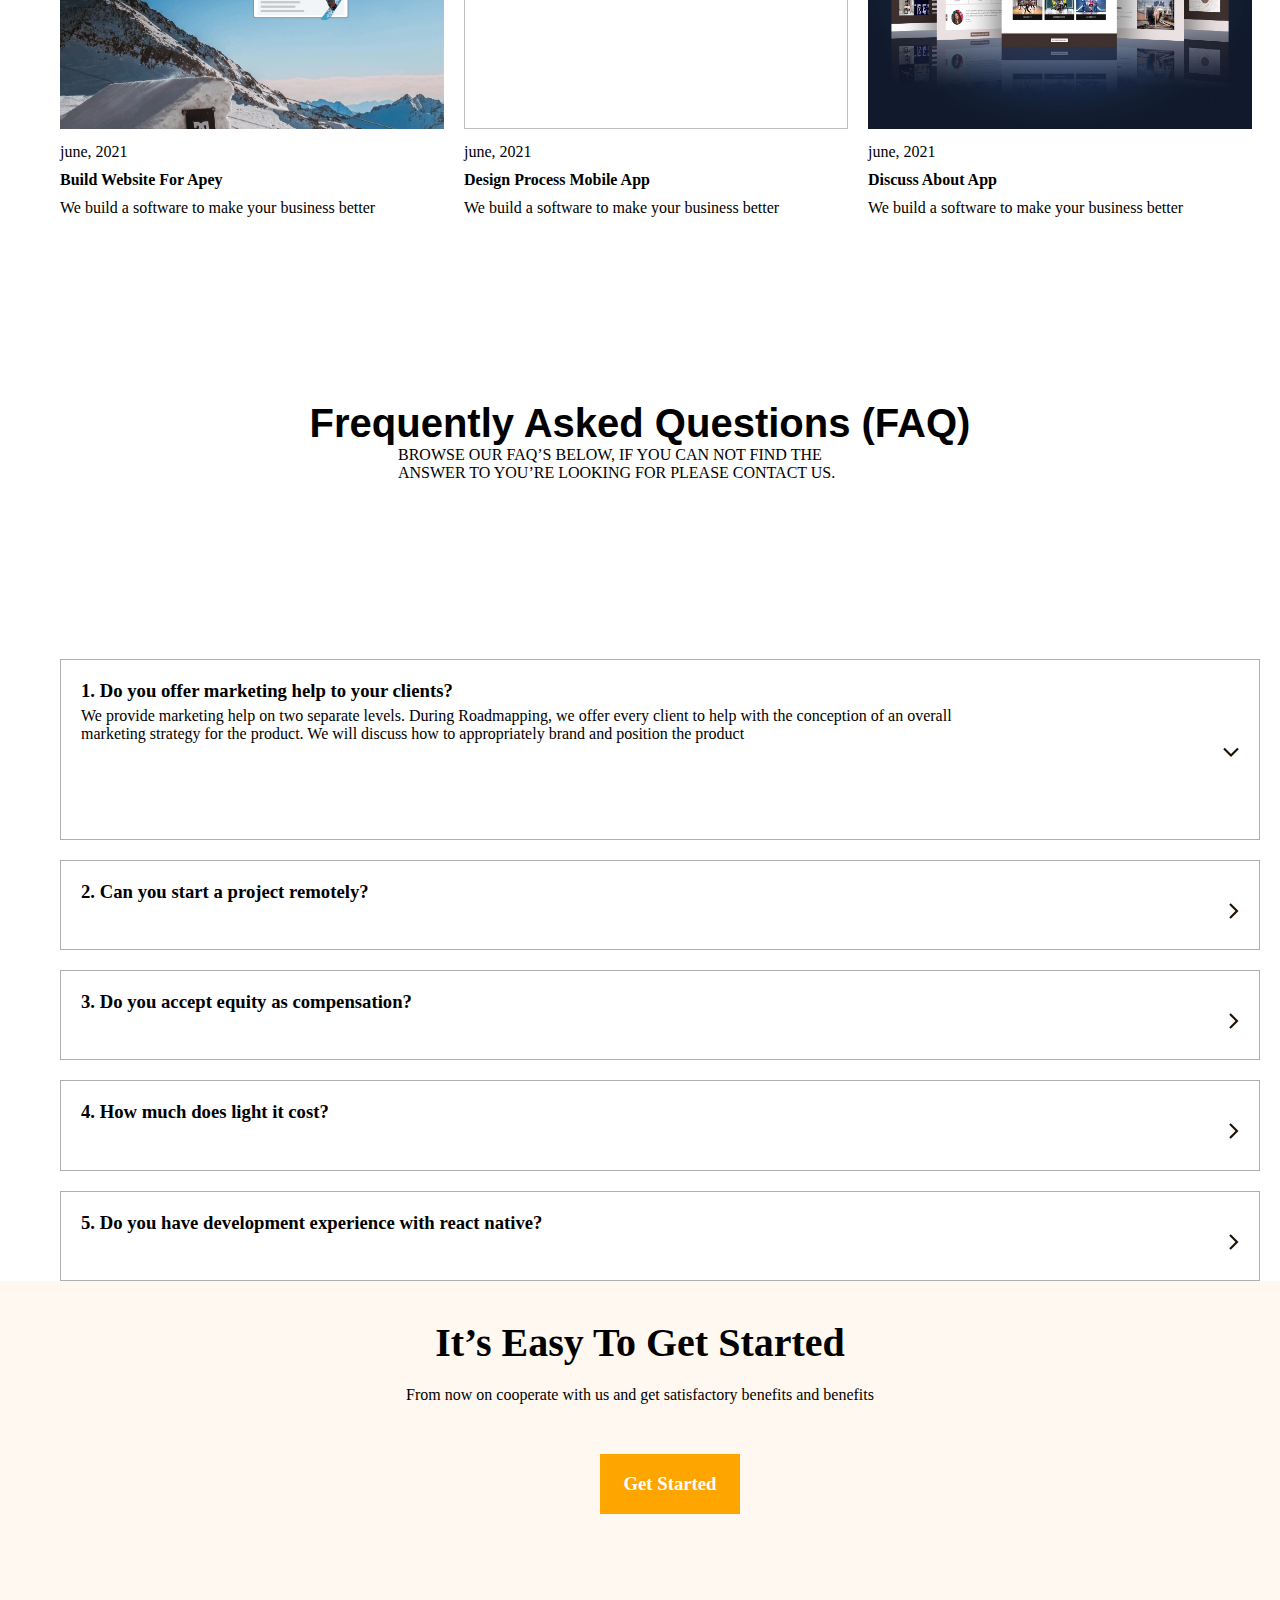
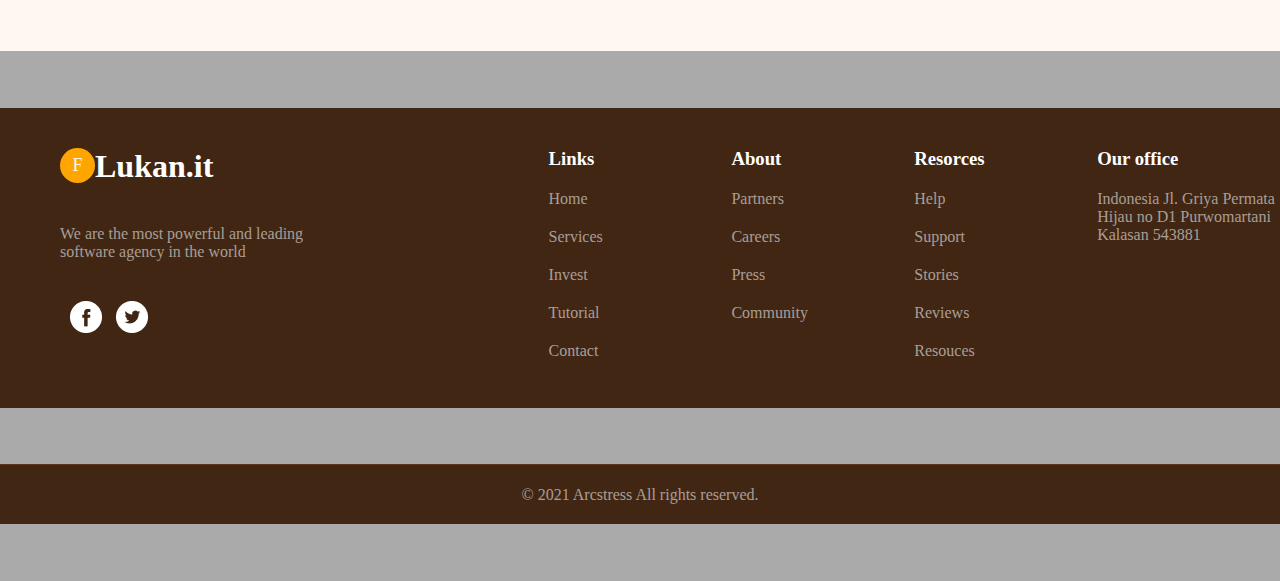
==== commit f92d157b: "correct  default" ====
--- a/index.html
+++ b/index.html
@@ -6,7 +6,6 @@
     <meta name="viewport" content="width=device-width, initial-scale=1.0">
     <title></title>
     <link rel="stylesheet" href="style.css">
-
 </head>
 <body>
   <header> 
@@ -309,7 +308,7 @@
                       <img src="" alt="">
                    </div>
                 </div>
-              <div class="linkandresorces">
+            <div class="linkandresorces">
                 <div class="links">
                     <h3>Links</h3>
                     <p>Home</p>
@@ -318,6 +317,8 @@
                     <p>Tutorial</p>
                     <p>Contact</p>
                 </div>
+            </div>
+            <div class="linkandresorces">
                 <div class="about">
                   <h3>About</h3>
                   <p>Partners</p>
@@ -325,6 +326,8 @@
                   <p>Press</p>
                   <p>Community</p>
                 </div>
+            </div>
+            <div class="linkandresorces">
                 <div class="resorces">
                   <h3>Resorces</h3>
                   <p>Help</p>
@@ -333,14 +336,14 @@
                   <p>Reviews</p>
                   <p>Resouces</p>
                 </div>
-              </div>
+            </div>
+            
                 <div class="office-address">
                   <h3>Our office</h3>
                   <p>Indonesia
                     Jl. Griya Permata Hijau no D1 Purwomartani Kalasan 543881</p>
-              
-                </div>
-             </div>   
+                </div>
+            </div>   
 
              <div class="last-footer">
               <p>© 2021 Arcstress All rights reserved.</p>
--- a/style.css
+++ b/style.css
@@ -442,8 +442,10 @@
     height: 300px;
     display: grid;
     grid-template-columns: 3fr 1fr 1fr 1fr 1fr;
-    grid-auto-columns:  (minmax(100px,auto));
-}
+    grid-auto-columns: minmax(100px,auto);
+
+}
+
 
 
 
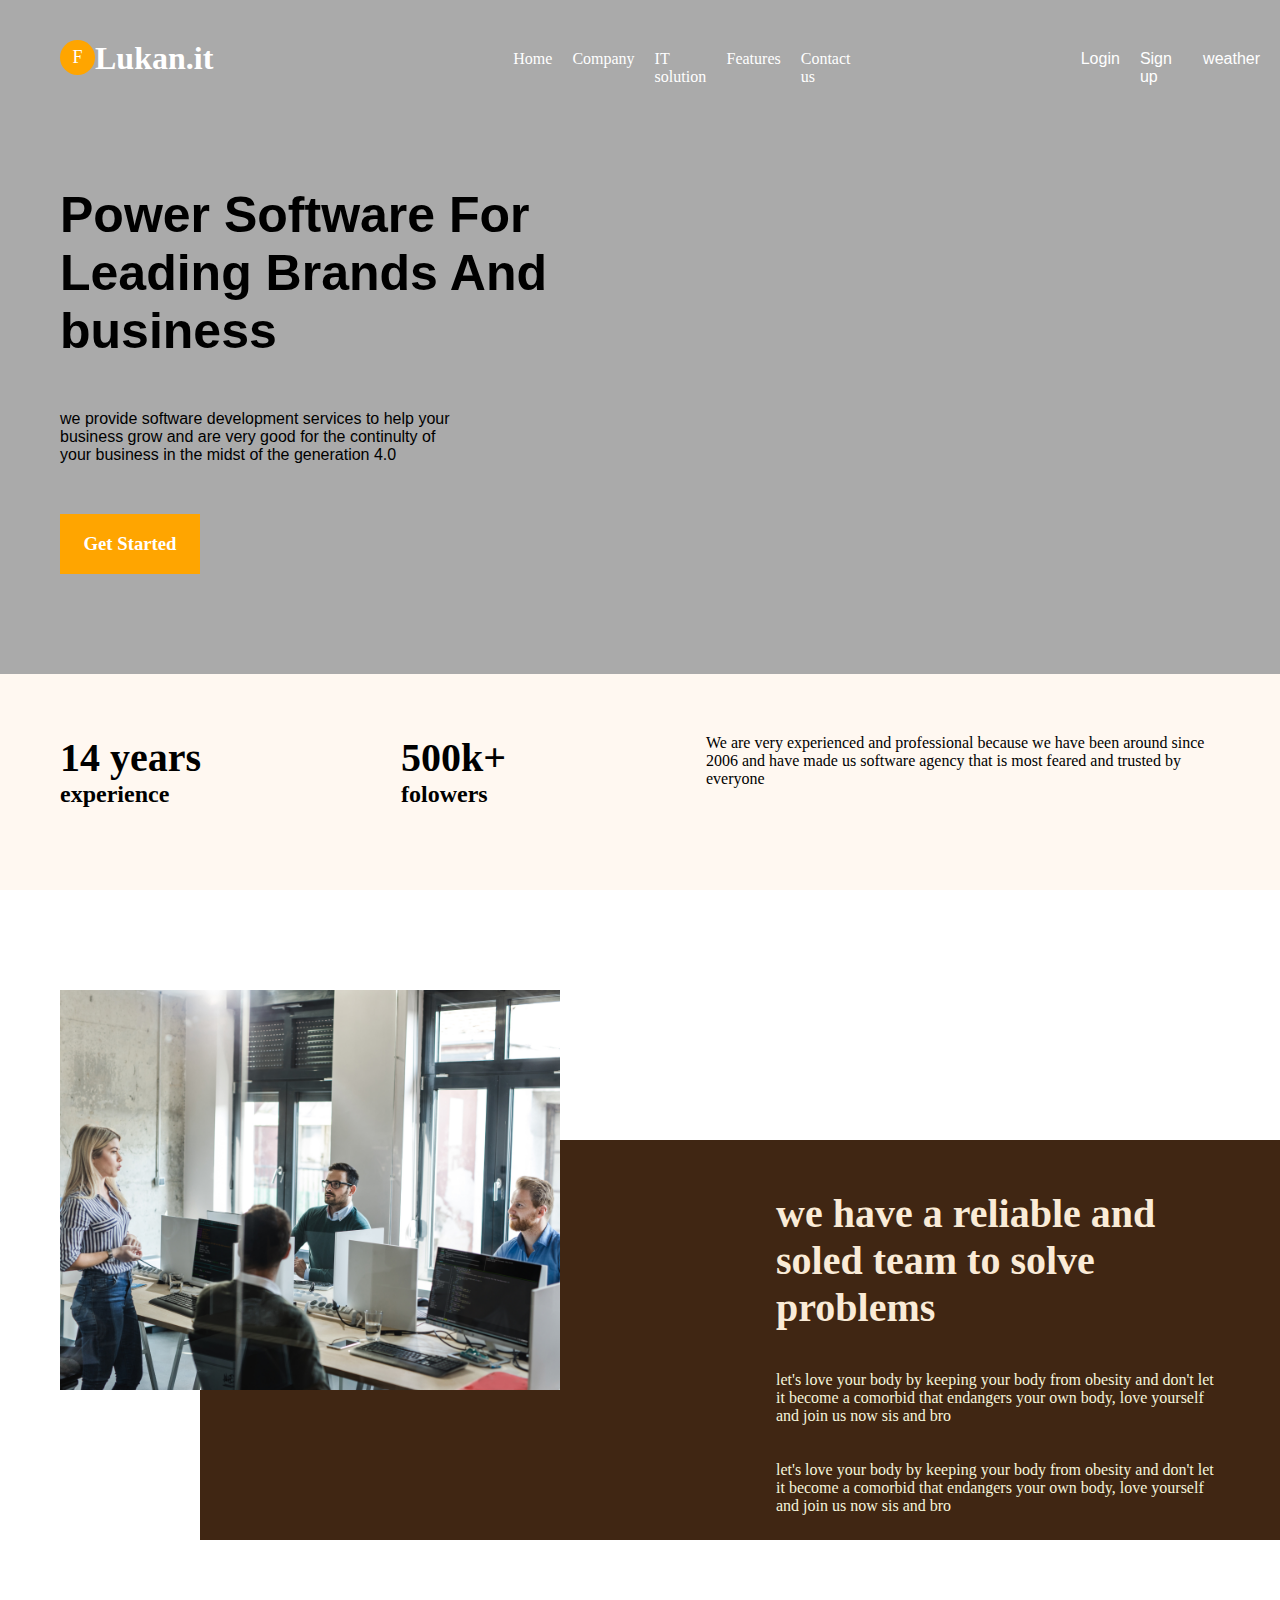
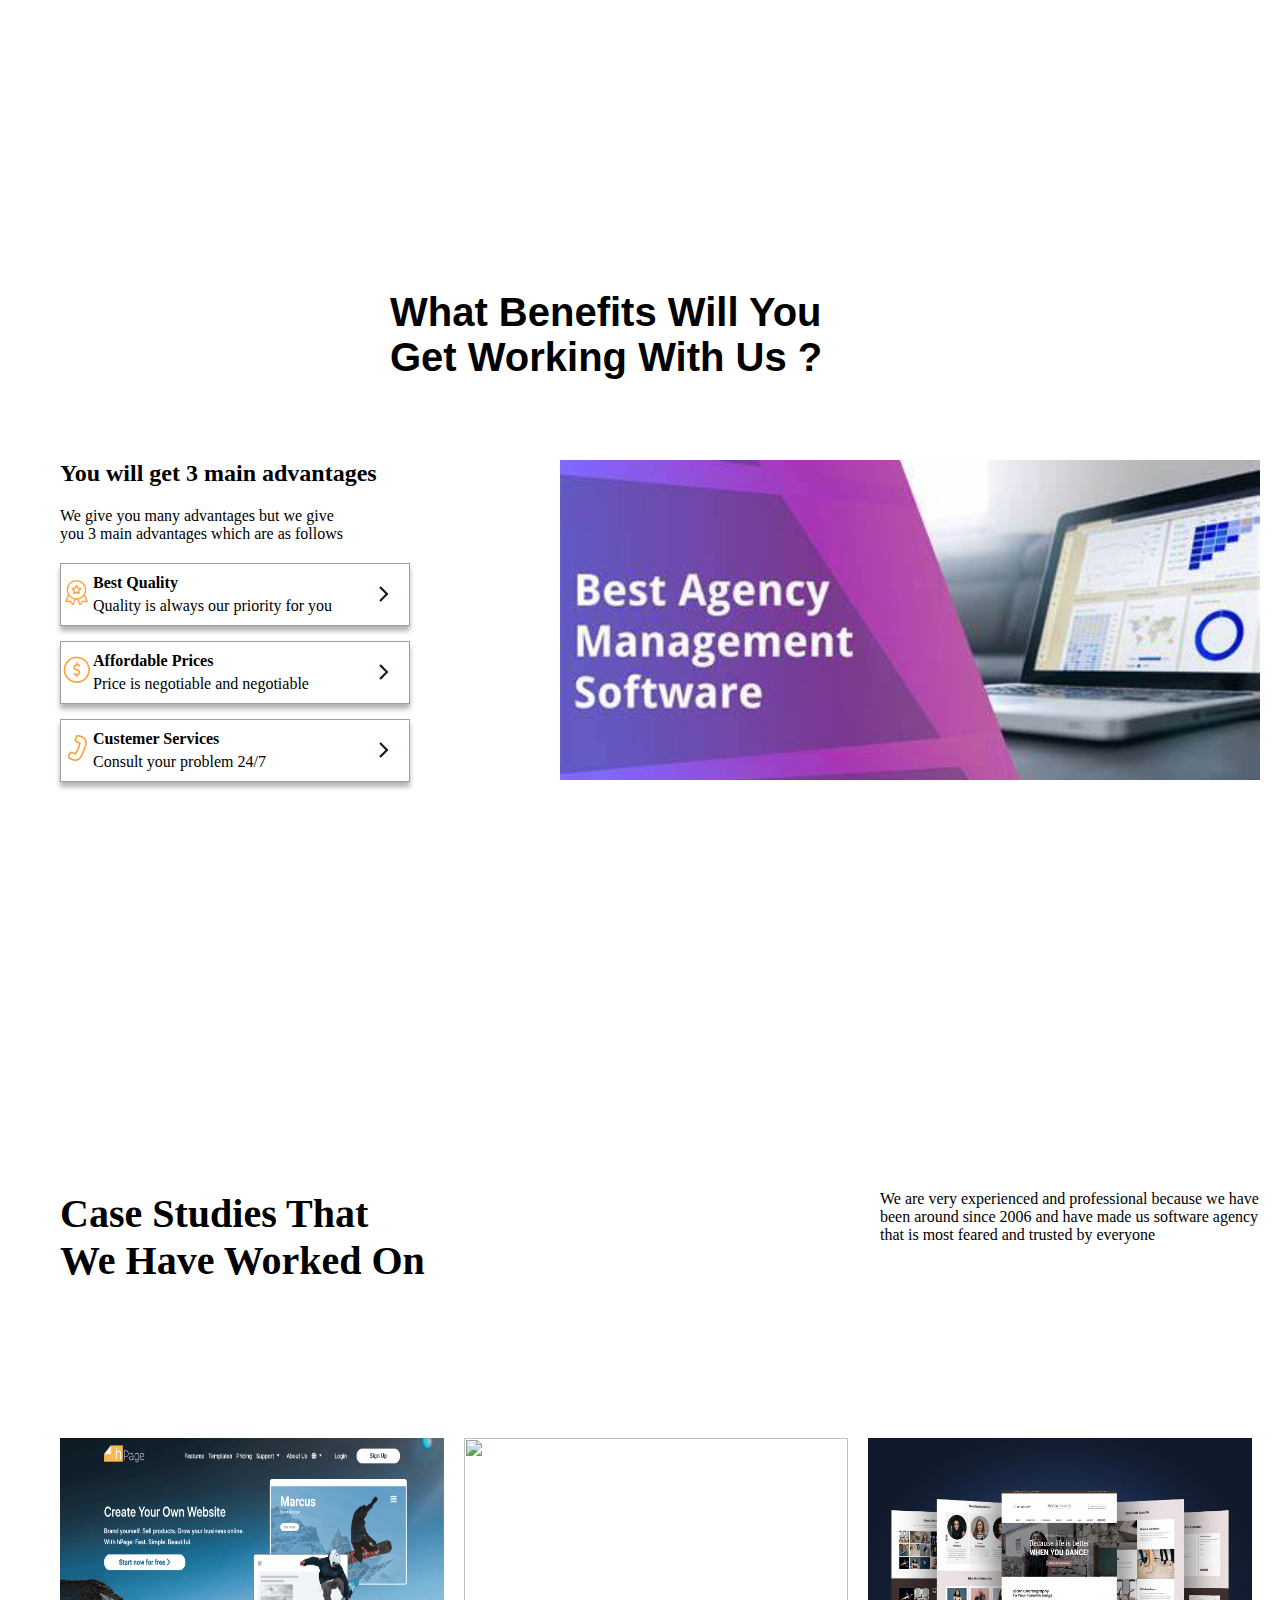
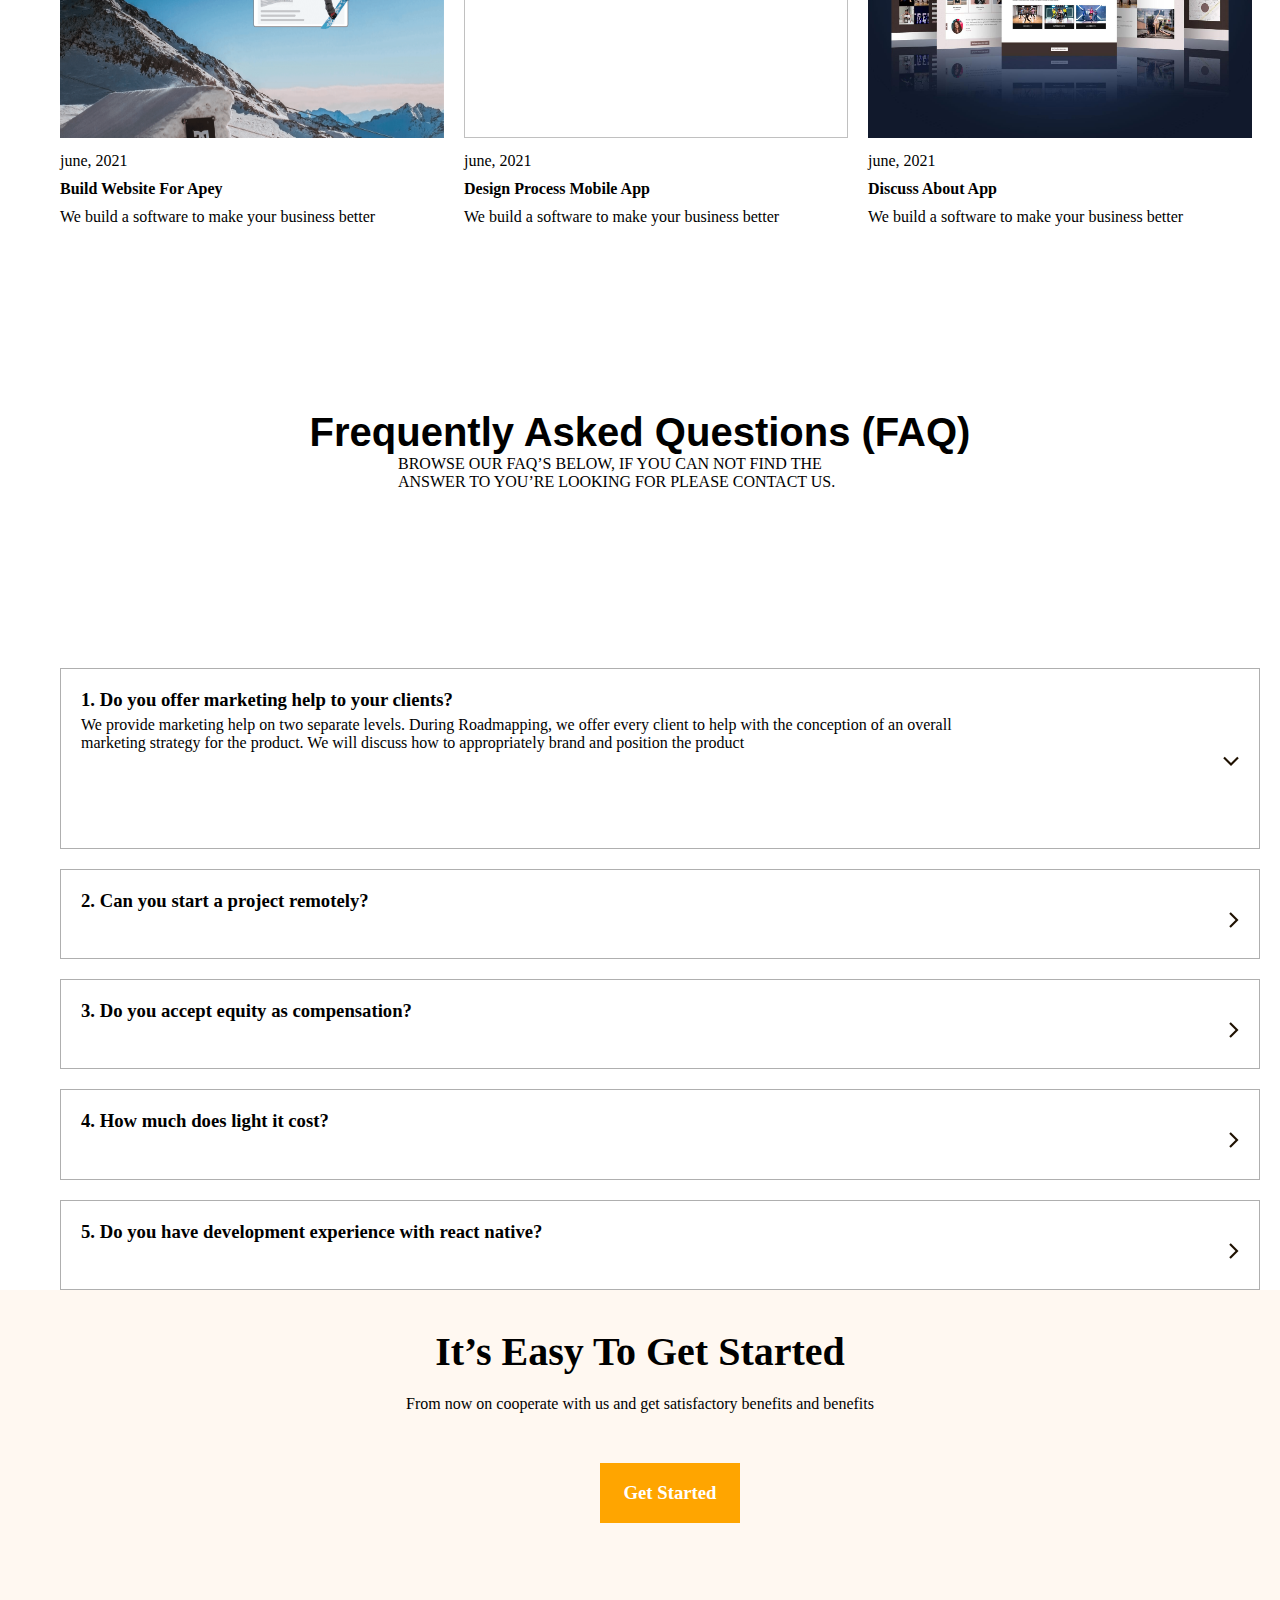
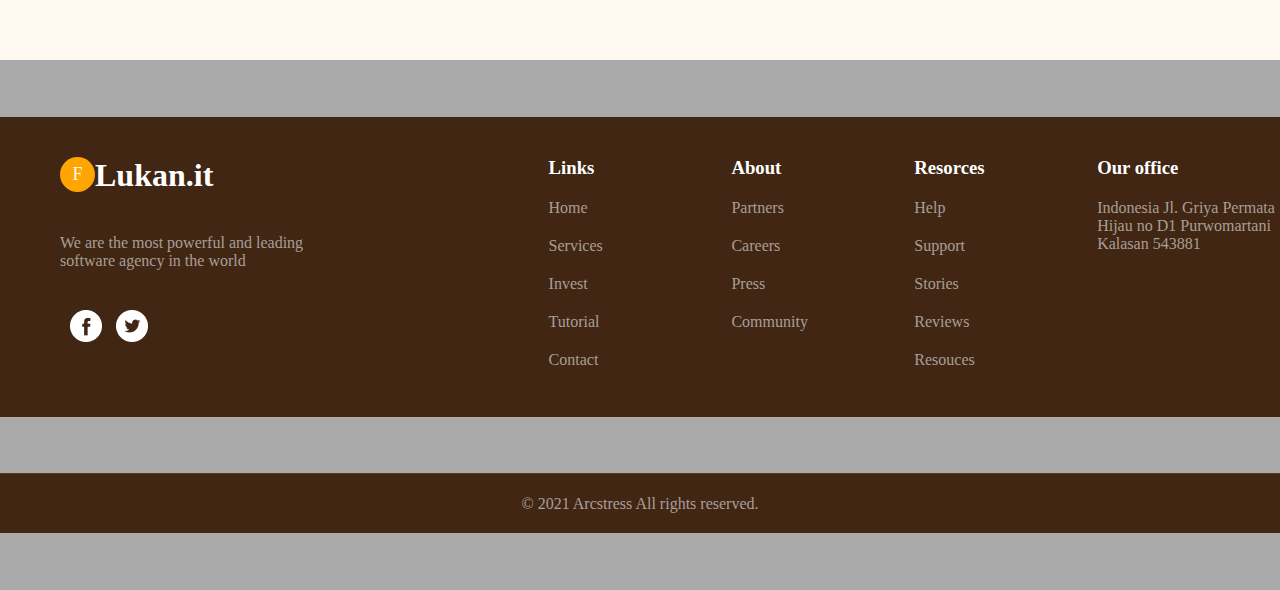
==== commit e314c05d: "correct 2 default" ====
--- a/index.html
+++ b/index.html
@@ -31,7 +31,8 @@
              <div class="login">
                   <ul>                    
                     <a href="file:///C:/Users/n_inu/Documents/GitHub/final-project/sign%20up%20form/signup.html"><li>Login</li></a>                
-                    <a href="file:///C:/Users/n_inu/Documents/GitHub/final-project/sign%20up%20form/signup.html"><li>Sign up</li></a>                 
+                    <a href="file:///C:/Users/n_inu/Documents/GitHub/final-project/sign%20up%20form/signup.html"><li>Sign up</li></a> 
+                    <a href="file:///C:/Users/n_inu/Documents/GitHub/final-project/weather%20app/index.html"><li>weather</li></a>               
                   </ul>
              </div>
              <div class="mobile-nav">
--- a/style.css
+++ b/style.css
@@ -756,9 +756,6 @@
         flex-direction: row;
         padding-left: 60px;
       }
-      .resorces {
-        margin-left: 60px;
-      }
       .office-address {
          margin-left: 60px;
       }
